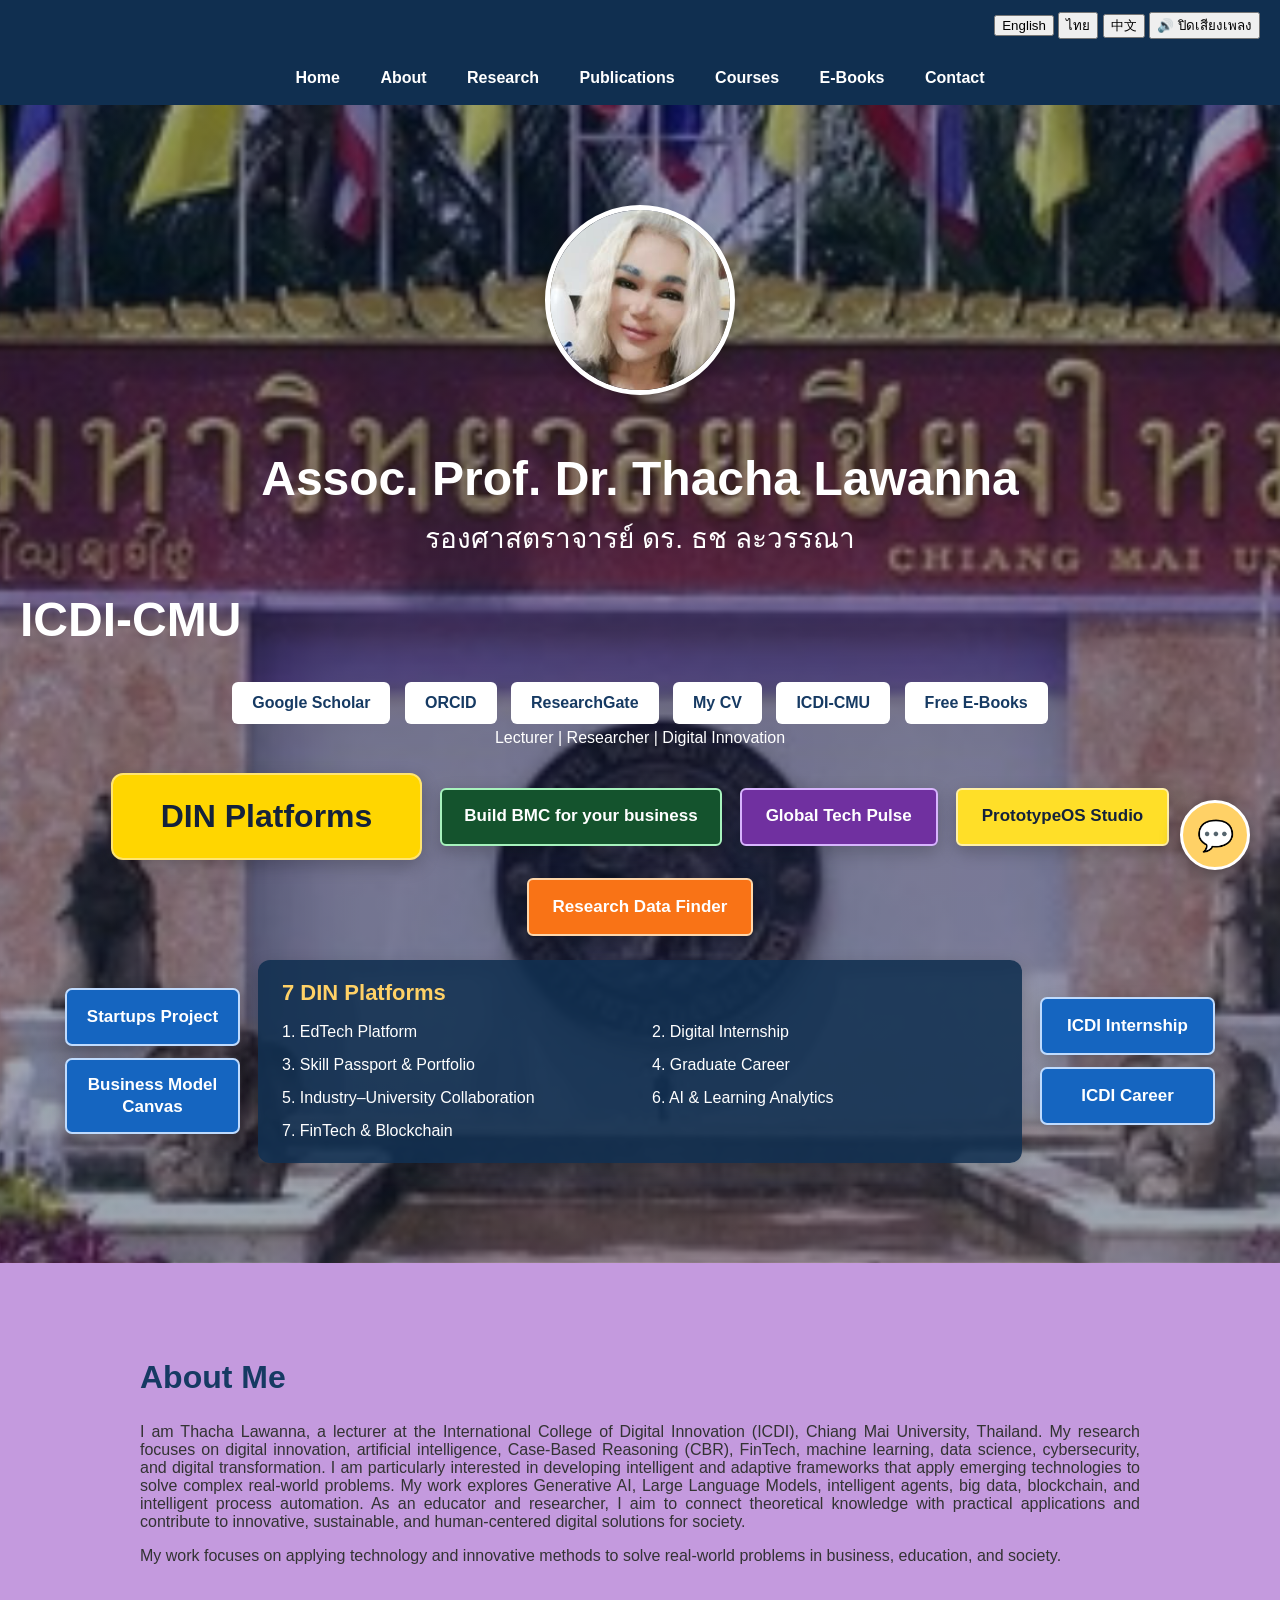
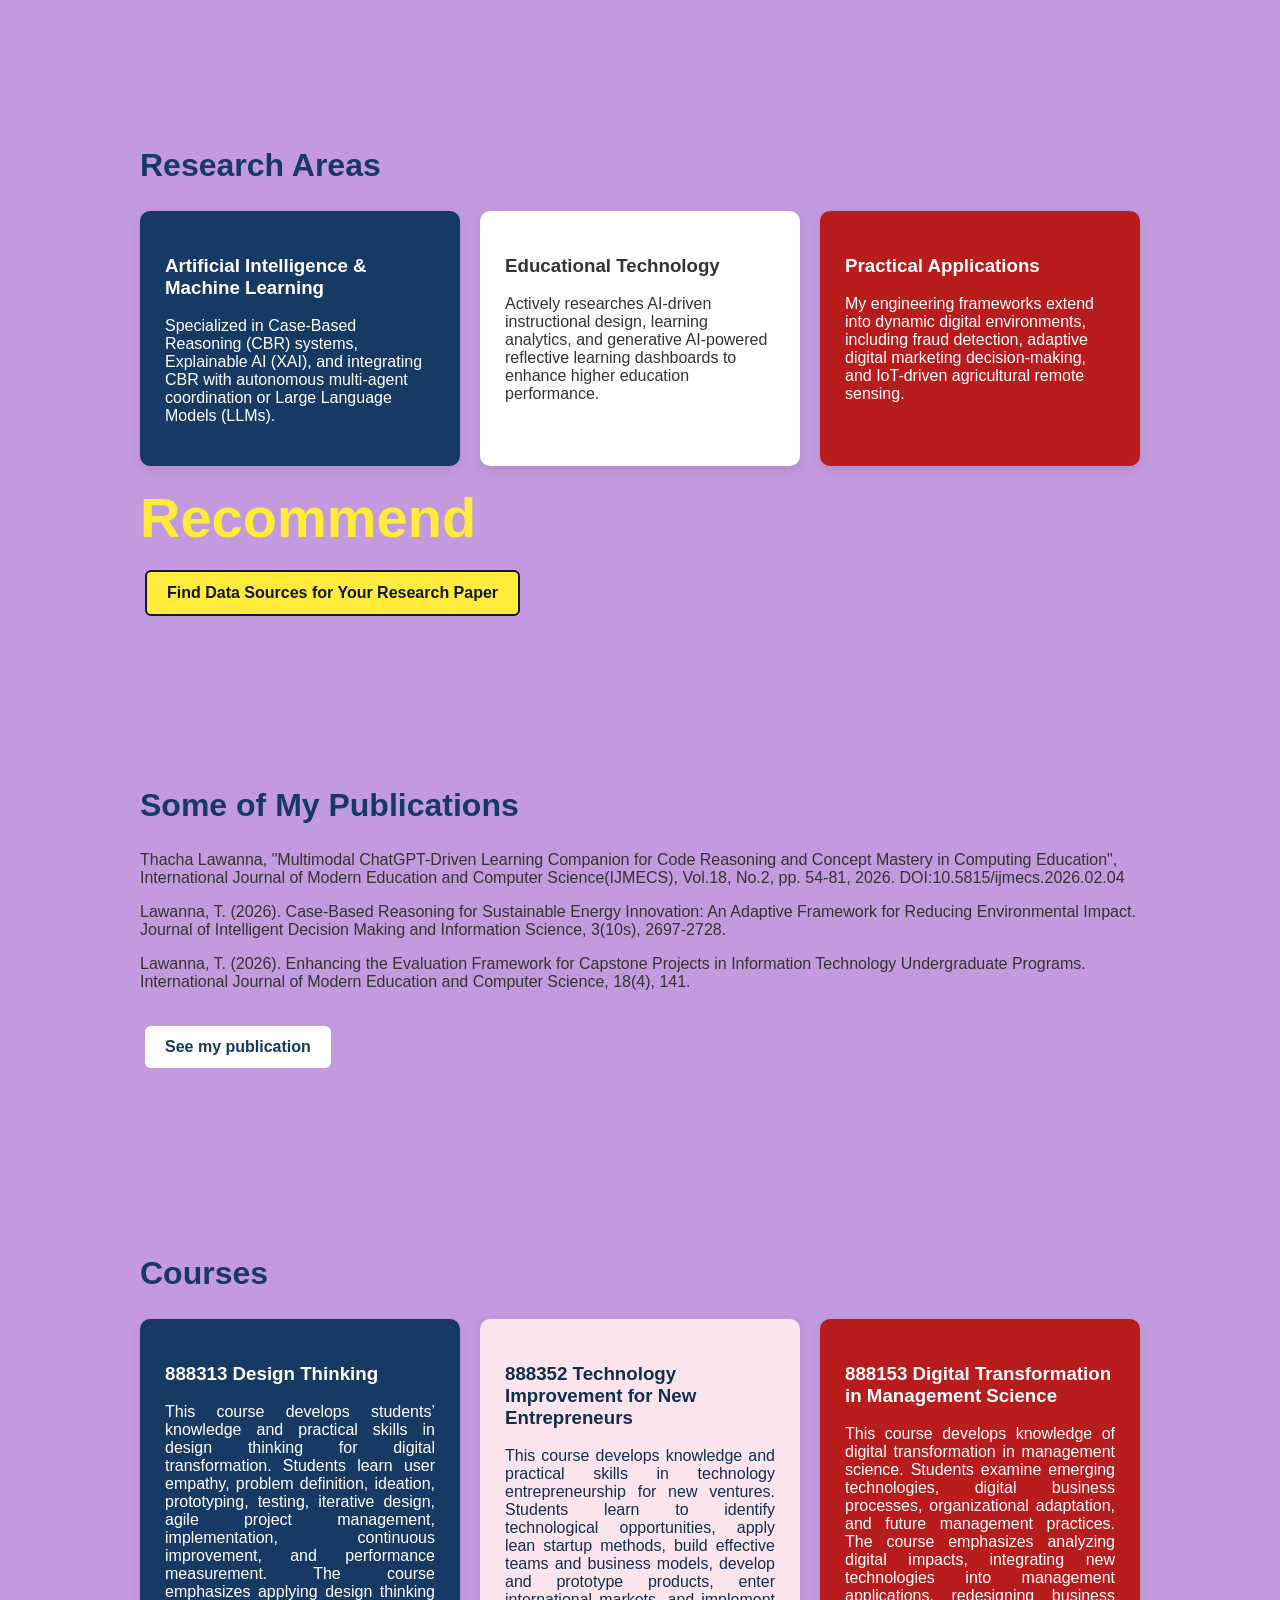
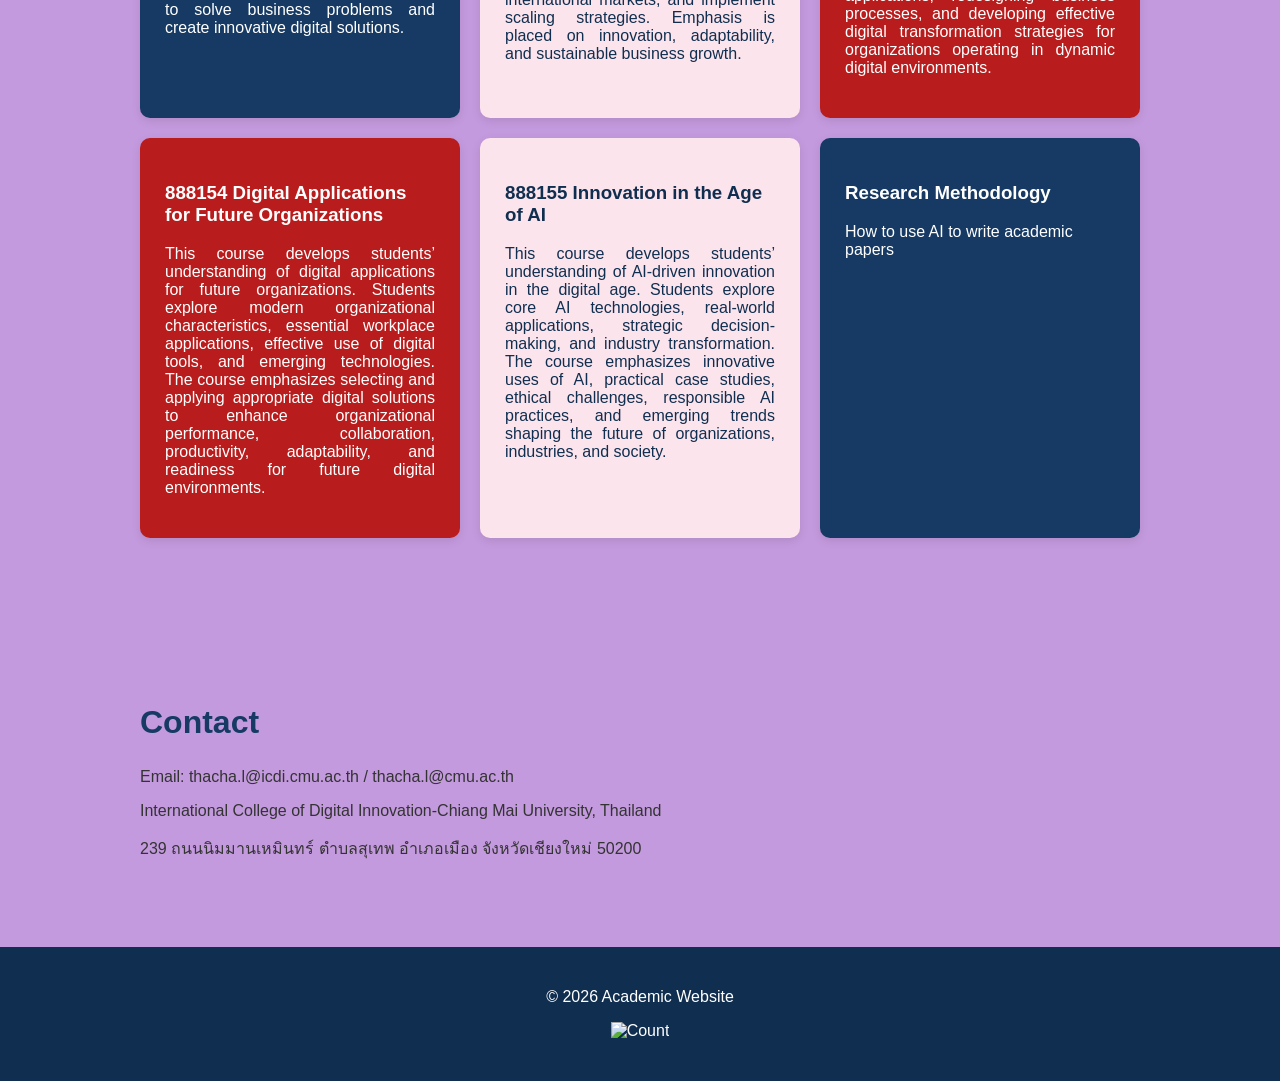
==== index.html @ ab86925d "Add white Free E-Books link to academic hero buttons" ====
<!DOCTYPE html>
<html lang="en">

<head>
<meta charset="UTF-8">
<meta name="viewport" content="width=device-width, initial-scale=1.0">

<title>Academic Website</title>

<style>

html {
    scroll-behavior: smooth;
}

body {
    margin: 0;
    font-family: Arial, sans-serif;
    background: #f5f7fa;
    color: #333;
}

/* MENU */

nav {
    background: #102f50;
    padding: 18px;
    text-align: center;
    position: sticky;
    top: 0;
}

nav a {
    color: white;
    text-decoration: none;
    margin: 0 18px;
    font-weight: bold;
}

nav a:hover {
    color: #ffd166;
}

/* HOME */

.hero {
    background-color: #163a63;
    background-image:
        linear-gradient(
            rgba(10, 30, 55, 0.4),
            rgba(10, 30, 55, 0.4)
        ),
        url("./image.png");
    background-size: cover;
    background-position: center;
    background-repeat: no-repeat;

    color: white;
    text-align: center;
    padding: 100px 20px;
}

.hero h1 {
    font-size: 48px;
    margin-bottom: 10px;
}

.hero p {
    font-size: 20px;
}

/* SECTIONS */

section {
    max-width: 1000px;
    margin: auto;
    padding: 70px 25px;
}

h2 {
    color: #163a63;
    font-size: 32px;
}

/* CARDS */

.card-container {
    display: flex;
    gap: 20px;
    flex-wrap: wrap;
}

.card {
    background: white;
    padding: 25px;
    border-radius: 10px;
    flex: 1;
    min-width: 220px;
    box-shadow: 0 3px 10px rgba(0,0,0,0.1);
}
<!-- YOUTUBE MUSIC -->
<section id="music">
    <h2>My Favorite Music</h2>
    <p>Enjoy some music while visiting my website.</p>

    <iframe
        width="560"
        height="315"
        style="max-width:100%; border:0; border-radius:12px;"
        src="https://www.youtube.com/embed/VIDEO_ID"
        title="My Favorite Music"
        loading="lazy"
        referrerpolicy="strict-origin-when-cross-origin"
        allow="encrypted-media; picture-in-picture; fullscreen"
        allowfullscreen>
    </iframe>
</section>
/* CONTACT */

.contact {
    background: #e9eef5;
}

/* FOOTER */

footer {
    background: #102f50;
    color: white;
    text-align: center;
    padding: 25px;
}

/* MOBILE */

@media (max-width: 700px) {

    nav a {
        display: block;
        margin: 10px;
    }

    .hero h1 {
        font-size: 34px;
    }

}
.profile-photo {
    width: 180px;
    height: 180px;

    object-fit: cover;

    border-radius: 50%;

    border: 5px solid white;

    margin-bottom: 20px;

    box-shadow: 0 5px 15px rgba(0,0,0,0.25);
}
.academic-links {
    margin-top: 30px;
}

.academic-button {
    display: inline-block;

    background: white;
    color: #163a63;

    padding: 12px 20px;

    margin: 5px;

    text-decoration: none;

    border-radius: 6px;

    font-weight: bold;

    transition: 0.3s;
}

.academic-button:hover {
    background: #ffd166;

    transform: translateY(-3px);
}
  /* CHAT BUTTON */

#chatButton {
    position: fixed !important;
    bottom: 30px !important;
    right: 30px !important;

    width: 70px;
    height: 70px;

    display: block !important;

    background: #ffd166 !important;
    color: #163a63 !important;

    border: 3px solid white;
    border-radius: 50%;

    font-size: 30px;

    cursor: pointer;

    box-shadow: 0 5px 20px rgba(0,0,0,0.4);

    z-index: 999999 !important;
}
    /* CHAT WINDOW */

#chatBox {

    display: none;

    position: fixed;

    right: 30px;

    bottom: 110px;

    width: 350px;

    background: white;

    border-radius: 12px;

    box-shadow: 0 5px 25px rgba(0,0,0,0.3);

    overflow: hidden;

    z-index: 99999;
}


/* CHAT HEADER */

#chatHeader {

    background: #163a63;

    color: white;

    padding: 15px;

    font-weight: bold;

    display: flex;

    justify-content: space-between;
}


/* CHAT CONTENT */

#chatContent {

    height: 220px;

    padding: 15px;

    overflow-y: auto;

    background: #f5f7fa;
}


/* CHAT INPUT */

#chatInputArea {

    display: flex;

    padding: 10px;

    background: white;
}


#messageInput {

    flex: 1;

    padding: 10px;

    border: 1px solid #ccc;

    border-radius: 5px;
}


#chatInputArea button {

    margin-left: 5px;

    padding: 10px 15px;

    background: #163a63;

    color: white;

    border: none;

    border-radius: 5px;

    cursor: pointer;
}
    #research .card {
    background: white;
    color: #333;
}

#research .card:first-child {
    background: #163a63;
    color: white;
}
    #research .card:nth-child(3) {
    background: #b91c1c;
    color: white;
}
    #courses .card {
    background: #fce4ec;
    color: #102f50;
}
    body {
    background: #c49ade;
}
    #courses .card:first-child {
    background: #163a63;
    color: white;
}
    #courses .card:nth-child(3) {
    background: #b91c1c;
    color: white;
}
    #courses .card:nth-child(4) {
    background: #b91c1c;
    color: white;
}
    #courses .card:nth-child(6) {
    background: #163a63;
    color: white;
}
    .floating-title {
    animation: floatTitle 3s ease-in-out infinite;
}

@keyframes floatTitle {
    0%, 100% {
        transform: translateY(0);
    }
    50% {
        transform: translateY(-18px);
    }
}
    .hero .floating-title {
    position: relative;
    width: max-content;
    max-width: 100%;
    margin-left: 0;
    margin-right: 0;
    animation: moveSideways 8s linear infinite alternate;
}

@keyframes moveSideways {
    from {
        left: 0;
        transform: translateX(0);
    }
    to {
        left: 100%;
        transform: translateX(-100%);
    }
}
    .hero > h1:first-of-type,
.hero > h1:first-of-type + p {
    animation: nameSparkle 3s ease-in-out infinite;
}

@keyframes nameSparkle {
    0%, 100% {
        text-shadow: 0 0 3px white;
    }
    50% {
        text-shadow:
            0 0 6px white,
            0 0 14px #ffe082,
            0 0 25px #ffd700;
    }
}
.din-lab-action{text-align:center;margin-top:26px}.din-lab-button{display:inline-block;box-sizing:border-box;min-width:280px;max-width:100%;padding:22px 48px;background:#ffd600;color:#14223b;font-size:32px;font-weight:800;line-height:1.2;text-decoration:none;border:2px solid #ffe570;border-radius:12px;box-shadow:0 6px 18px rgba(0,0,0,.22)}.din-lab-button:hover{background:#ffe54c}.din-lab-button:focus-visible{outline:3px solid white;outline-offset:5px}@media(max-width:480px){.din-lab-button{min-width:0;width:100%;font-size:28px;padding:20px 24px}}

.din-lab-action{display:flex;justify-content:center;align-items:center;gap:18px;flex-wrap:wrap}
.bmc-home-button{display:inline-flex;box-sizing:border-box;align-items:center;justify-content:center;min-height:58px;padding:14px 22px;background:#14532d;color:#fff;font-size:17px;font-weight:800;line-height:1.2;text-decoration:none;border:2px solid #a7f3bd;border-radius:6px;box-shadow:0 6px 18px rgba(0,0,0,.22)}
.bmc-home-button:hover{background:#0d4021}
.bmc-home-button:focus-visible{outline:3px solid white;outline-offset:5px}
@media(max-width:700px){.din-lab-action{flex-direction:column}.bmc-home-button,.din-lab-button{width:min(100%,320px)}}

.din-platform-summary{max-width:900px;margin:24px auto 0;padding:20px 24px;background:rgba(16,47,80,.88);border-radius:12px;color:#fff;text-align:left;box-shadow:0 6px 18px rgba(0,0,0,.2)}
.din-platform-title{text-align:left;font-size:22px;font-weight:800;color:#ffd166;margin-bottom:14px}
.din-platform-list{display:grid;grid-template-columns:repeat(2,minmax(0,1fr));gap:9px 24px;font-size:16px;line-height:1.5}
@media(max-width:700px){.din-platform-list{grid-template-columns:1fr}.din-platform-summary{padding:18px}}

.hero .din-platform-summary .din-platform-title{display:block!important;width:100%!important;text-align:left!important;margin-left:0!important;margin-right:0!important;justify-content:flex-start!important;}

.global-tech-pulse-button{display:inline-flex;box-sizing:border-box;align-items:center;justify-content:center;min-height:58px;padding:14px 24px;background:#7030a0;color:#fff;font-size:17px;font-weight:800;line-height:1.2;text-decoration:none;border:2px solid #d8b4fe;border-radius:6px;box-shadow:0 6px 18px rgba(0,0,0,.22);transition:background .2s ease,transform .2s ease}
.global-tech-pulse-button:hover{background:#581c87;transform:translateY(-2px)}
.global-tech-pulse-button:focus-visible{outline:3px solid #fff;outline-offset:4px}
@media(max-width:700px){.global-tech-pulse-button{width:min(100%,320px)}}

.prototypeos-button{display:inline-flex;box-sizing:border-box;align-items:center;justify-content:center;min-height:58px;padding:14px 24px;background:#ffdf28;color:#14223b;font-size:17px;font-weight:800;line-height:1.2;text-decoration:none;border:2px solid #fff0a6;border-radius:6px;box-shadow:0 6px 18px rgba(0,0,0,.22);transition:background .2s ease,transform .2s ease}
.prototypeos-button:hover{background:#ffe968;transform:translateY(-2px)}
.prototypeos-button:focus-visible{outline:3px solid white;outline-offset:4px}
@media(max-width:700px){.prototypeos-button{width:min(100%,320px)}}

.research-finder-home-button{display:inline-flex;box-sizing:border-box;align-items:center;justify-content:center;min-height:58px;padding:14px 24px;background:#f97316;color:#fff;font-size:17px;font-weight:800;line-height:1.2;text-decoration:none;border:2px solid #fed7aa;border-radius:6px;box-shadow:0 6px 18px rgba(0,0,0,.22);transition:background .2s ease,transform .2s ease}
.research-finder-home-button:hover{background:#c2410c;transform:translateY(-2px)}
.research-finder-home-button:focus-visible{outline:3px solid white;outline-offset:4px}
@media(max-width:700px){.research-finder-home-button{width:min(100%,320px)}}

.din-platform-row{display:flex;align-items:center;justify-content:center;gap:18px;max-width:1150px;margin:24px auto 0}
.din-platform-row .din-platform-summary{flex:1;min-width:0;margin:0}
.internship-side-button{display:inline-flex;align-items:center;justify-content:center;flex:0 0 175px;min-height:58px;box-sizing:border-box;padding:14px 18px;border:2px solid #bfdbfe;border-radius:7px;background:#1565c0;color:white;font-size:17px;font-weight:800;line-height:1.3;text-align:center;text-decoration:none;box-shadow:0 6px 18px rgba(0,0,0,.22)}
.internship-side-button:hover{background:#0d47a1}
.internship-side-button:focus-visible{outline:3px solid white;outline-offset:4px}
@media(max-width:700px){.din-platform-row{flex-direction:column;align-items:stretch}.din-platform-row .din-platform-summary{width:auto}.internship-side-button{flex:initial;width:min(100%,320px);align-self:center}}

.din-platform-side-links{display:flex;flex:0 0 175px;flex-direction:column;gap:12px;align-self:center}
.din-platform-side-links .internship-side-button,.din-platform-side-links .career-side-button{flex:none;width:100%;min-height:58px;box-sizing:border-box}
.career-side-button{display:inline-flex;align-items:center;justify-content:center;padding:14px 18px;border:2px solid #bfdbfe;border-radius:7px;background:#1565c0;color:#fff;font-size:17px;font-weight:800;line-height:1.3;text-align:center;text-decoration:none;box-shadow:0 6px 18px rgba(0,0,0,.22)}
.career-side-button:hover{background:#0d47a1}
.career-side-button:focus-visible{outline:3px solid white;outline-offset:4px}
@media(max-width:700px){.din-platform-side-links{flex:initial;width:min(100%,320px);align-self:center}}

.startup-side-button{display:inline-flex;align-items:center;justify-content:center;flex:0 0 175px;min-height:58px;box-sizing:border-box;padding:14px 18px;border:2px solid #bfdbfe;border-radius:7px;background:#1565c0;color:#fff;font-size:17px;font-weight:800;line-height:1.3;text-align:center;text-decoration:none;box-shadow:0 6px 18px rgba(0,0,0,.22)}
.startup-side-button:hover{background:#0d47a1}
.startup-side-button:focus-visible{outline:3px solid #fff;outline-offset:4px}
@media(max-width:700px){.startup-side-button{flex:initial;width:min(100%,320px);align-self:center}}

.din-platform-left-links{display:flex;flex:0 0 175px;flex-direction:column;gap:12px;align-self:center}
.din-platform-left-links .startup-side-button,.din-platform-left-links .business-canvas-side-button{flex:none;width:100%;min-height:58px;box-sizing:border-box}
.business-canvas-side-button{display:inline-flex;align-items:center;justify-content:center;padding:14px 18px;border:2px solid #bfdbfe;border-radius:7px;background:#1565c0;color:#fff;font-size:17px;font-weight:800;line-height:1.3;text-align:center;text-decoration:none;box-shadow:0 6px 18px rgba(0,0,0,.22)}
.business-canvas-side-button:hover{background:#0d47a1}
.business-canvas-side-button:focus-visible{outline:3px solid #fff;outline-offset:4px}
@media(max-width:700px){.din-platform-left-links{flex:initial;width:min(100%,320px);align-self:center}}
</style>
</head>

<body>
<div style="text-align:right; padding:12px 20px; background:#102f50;">
    <button onclick="setLanguage('en')">English</button>
    <button onclick="setLanguage('th')">ไทย</button>
    <button onclick="setLanguage('zh')">中文</button>
    <button id="musicToggle" onclick="toggleMusic(event)"
        aria-pressed="false">
    🔊 ปิดเสียงเพลง
</button>
</div>
<!-- MENU -->

<nav>

<a href="#home">Home</a>
<a href="#about">About</a>
<a href="#research">Research</a>
<a href="#publications">Publications</a>
<a href="#courses">Courses</a>
<a href="https://www.bookcaze.com/index.php?route=product/manufacturer/info&amp;manufacturer_id=298" target="_blank" rel="noopener">E-Books</a>
<a href="#contact">Contact</a>

</nav>


<!-- HOME -->

<div class="hero" id="home">
<img
        src="profile.jpg"
        alt="Profile Photo"
        class="profile-photo"
    >
<h1>Assoc. Prof. Dr. Thacha Lawanna</h1>

<p style="font-size: 28px; margin: 10px 0 25px;">
    รองศาสตราจารย์ ดร. ธช ละวรรณา
</p>
<h1 class="floating-title">ICDI-CMU</h1>
<p>
    <div class="academic-links">

    <a href="https://scholar.google.com/scholar?hl=en&as_sdt=0%2C5&q=Thacha+Lawanna&oq=" class="academic-button">
        Google Scholar
    </a>

    <a href="https://orcid.org/my-orcid?orcid=0009-0001-5056-3157" class="academic-button">
        ORCID
    </a>

    <a href="https://www.researchgate.net/profile/Assoc-Prof-Dr-Thacha-Lawanna?ev=hdr_xprf" class="academic-button">
        ResearchGate
    </a>

    <a href="Thacha CV.pdf" class="academic-button">
        My CV
          </a>
 <a href="https://www.icdi.cmu.ac.th/"
       target="_blank"
       class="academic-button">
        ICDI-CMU
    </a>
    <a href="https://thacha-icdi.github.io/thacha-free-ebook/?utm_source=chatgpt.com" target="_blank" rel="noopener noreferrer" class="academic-button">Free E-Books</a>
        
</div>
Lecturer | Researcher | Digital Innovation
</p>
<div class="din-lab-action"><a class="din-lab-button" href="https://thacha-icdi.github.io/academic-website/digital-innovation-lab/" target="_blank" rel="noopener noreferrer">DIN Platforms</a><a class="bmc-home-button" href="https://thacha-icdi.github.io/academic-website/digital-innovation-lab/#bmc" target="_blank" rel="noopener noreferrer">Build BMC for your business</a><a class="global-tech-pulse-button" href="https://thacha-icdi.github.io/global-tech-pulse/?utm_source=chatgpt.com#leaders" target="_blank" rel="noopener noreferrer">Global Tech Pulse</a><a class="prototypeos-button" href="https://thacha-icdi.github.io/prototypeos-studio/?utm_source=chatgpt.com#dashboard" target="_blank" rel="noopener noreferrer">PrototypeOS Studio</a><a class="research-finder-home-button" href="https://thacha-icdi.github.io/academic-website/research-data-finder/?v=1" target="_blank" rel="noopener noreferrer">Research Data Finder</a></div><div class="din-platform-row"><div class="din-platform-left-links"><a class="startup-side-button" href="https://thacha-icdi.github.io/startups-project/" target="_blank" rel="noopener noreferrer">Startups Project</a><a class="business-canvas-side-button" href="https://thacha-icdi.github.io/business-model-canvas/" target="_blank" rel="noopener noreferrer">Business Model Canvas</a></div><div class="din-platform-summary"><div class="din-platform-title">7 DIN Platforms</div><div class="din-platform-list"><span>1. EdTech Platform</span><span>2. Digital Internship</span><span>3. Skill Passport &amp; Portfolio</span><span>4. Graduate Career</span><span>5. Industry–University Collaboration</span><span>6. AI &amp; Learning Analytics</span><span>7. FinTech &amp; Blockchain</span></div></div><div class="din-platform-side-links"><a class="internship-side-button" href="https://thacha-icdi.github.io/academic-website/icdi-internship/?v=1#home" target="_blank" rel="noopener noreferrer">ICDI Internship</a><a class="career-side-button" href="https://thacha-icdi.github.io/academic-website/icdi-career/?v=gold-search#welcome" target="_blank" rel="noopener noreferrer">ICDI Career</a></div></div>

</div>


<!-- ABOUT -->

<section id="about">

<h2>About Me</h2>

<p style="text-align: justify;">
I am Thacha Lawanna, a lecturer at the International College of Digital Innovation (ICDI), Chiang Mai University, Thailand. My research focuses on digital innovation, artificial intelligence, Case-Based Reasoning (CBR), FinTech, machine learning, data science, cybersecurity, and digital transformation. I am particularly interested in developing intelligent and adaptive frameworks that apply emerging technologies to solve complex real-world problems. My work explores Generative AI, Large Language Models, intelligent agents, big data, blockchain, and intelligent process automation. As an educator and researcher, I aim to connect theoretical knowledge with practical applications and contribute to innovative, sustainable, and human-centered digital solutions for society.
</p>

<p>
My work focuses on applying technology and innovative
methods to solve real-world problems in business,
education, and society.
</p>

</section>

<!-- RESEARCH -->

<section id="research">

<h2>Research Areas</h2>

<div class="card-container">

<div class="card">

<h3>Artificial Intelligence & Machine Learning</h3>

<p>
Specialized in Case-Based Reasoning (CBR) systems, Explainable AI (XAI), and integrating CBR with autonomous multi-agent coordination or Large Language Models (LLMs).
</p>

</div>


<div class="card">

<h3>Educational Technology</h3>

<p>
Actively researches AI-driven instructional design, learning analytics, and generative AI-powered reflective learning dashboards to enhance higher education performance.
</p>

</div>


<div class="card">

<h3>Practical Applications</h3>

<p>
My engineering frameworks extend into dynamic digital environments, including fraud detection, adaptive digital marketing decision-making, and IoT-driven agricultural remote sensing.
</p>

</div>

</div>

<div class="academic-links" style="margin-top:20px;">
    <div style="width:100%;font-size:clamp(36px,6vw,56px);font-weight:800;line-height:1.15;margin-bottom:14px;color:#ffeb3b;">Recommend</div>
    <a href="https://thacha-icdi.github.io/academic-website/research-data-finder/?v=multiple-sources"
       class="academic-button" style="background:#ffeb3b;color:#111827;border:2px solid #111827;" target="_blank" rel="noopener noreferrer">
        Find Data Sources for Your Research Paper
    </a>
</div>
</section>


<!-- PUBLICATIONS -->

<section id="publications">

<h2>Some of My Publications</h2>

<p>
Thacha Lawanna, "Multimodal ChatGPT-Driven Learning Companion for
Code Reasoning and Concept Mastery in Computing Education",
International Journal of Modern Education and Computer
Science(IJMECS), Vol.18, No.2, pp. 54-81, 2026.
DOI:10.5815/ijmecs.2026.02.04
<p> </p>
<p>
Lawanna, T. (2026). Case-Based Reasoning for Sustainable Energy
Innovation: An Adaptive Framework for Reducing Environmental Impact.
Journal of Intelligent Decision Making and Information Science, 3(10s),
2697-2728.
</p>

<p> </p>
<p>
Lawanna, T. (2026). Enhancing the Evaluation Framework for Capstone
Projects in Information Technology Undergraduate Programs.
International Journal of Modern Education and Computer Science, 18(4),
141.
</p>
<p> </p>
<p>
<div class="academic-links">

    <a href="https://scholar.google.com/scholar?hl=en&as_sdt=0%2C5&q=Lawanna&btnG=" class="academic-button">
        See my publication
    </a>
</div>
</p>

</section>


<!-- COURSES -->

<section id="courses">

<h2>Courses</h2>

<div class="card-container">

<div class="card">

<h3>888313 Design Thinking</h3>

<p style="text-align: justify;">

This course develops students’ knowledge and practical skills in design thinking for digital transformation. Students learn user empathy, problem definition, ideation, prototyping, testing, iterative design, agile project management, implementation, continuous improvement, and performance measurement. The course emphasizes applying design thinking to solve business problems and create innovative digital solutions.
</p>

</div>


<div class="card">

<h3>888352 Technology Improvement for New Entrepreneurs </h3>

<p style="text-align: justify;">

This course develops knowledge and practical skills in technology entrepreneurship for new ventures. Students learn to identify technological opportunities, apply lean startup methods, build effective teams and business models, develop and prototype products, enter international markets, and implement scaling strategies. Emphasis is placed on innovation, adaptability, and sustainable business growth.
</p>

</div>

<div class="card">

<h3>888153 Digital Transformation in Management Science</h3>

<p style="text-align: justify;">

This course develops knowledge of digital transformation in management science. Students examine emerging technologies, digital business processes, organizational adaptation, and future management practices. The course emphasizes analyzing digital impacts, integrating new technologies into management applications, redesigning business processes, and developing effective digital transformation strategies for organizations operating in dynamic digital environments.
</p>

</div>

<div class="card">

<h3>888154 Digital Applications for Future Organizations</h3>

<p style="text-align: justify;">

This course develops students’ understanding of digital applications for future organizations. Students explore modern organizational characteristics, essential workplace applications, effective use of digital tools, and emerging technologies. The course emphasizes selecting and applying appropriate digital solutions to enhance organizational performance, collaboration, productivity, adaptability, and readiness for future digital environments.
</p>

</div>

<div class="card">

<h3>888155 Innovation in the Age of AI </h3>

<p style="text-align: justify;">

This course develops students’ understanding of AI-driven innovation in the digital age. Students explore core AI technologies, real-world applications, strategic decision-making, and industry transformation. The course emphasizes innovative uses of AI, practical case studies, ethical challenges, responsible AI practices, and emerging trends shaping the future of organizations, industries, and society.
</p>

</div>

<div class="card">

<h3>Research Methodology</h3>

<p>
How to use AI to write academic papers
</p>

</div>

</div>

</section>


<!-- CONTACT -->

<section id="contact" class="contact">

<h2>Contact</h2>

<p>
Email: thacha.l@icdi.cmu.ac.th / thacha.l@cmu.ac.th 
</p>

<p>
International College of Digital Innovation-Chiang Mai University, Thailand
</p>
<p>
239 ถนนนิมมานเหมินทร์ ตำบลสุเทพ อำเภอเมือง จังหวัดเชียงใหม่ 50200
</p>
</section>


<!-- FOOTER -->

<footer>

  <p>© 2026 Academic Website</p>

    <p>
       
       <img src="https://visitor-badge.laobi.icu/badge?page_id=thacha-lawanna-academic" alt="Count">
    </p>
    
</footer>
<!-- CHAT BUTTON -->
<button id="chatButton" onclick="openChat()">💬</button>

<!-- CHAT BOX -->
<div id="chatBox">

    <div id="chatHeader">
        <span>Chat with Dr. Thacha</span>
        <span onclick="closeChat()" style="cursor:pointer;">✕</span>
    </div>

    <div id="chatContent">
        <p>👋 Hello! Welcome to my academic website.</p>

        <p>
            Please leave your question about research,
            collaboration, courses, or academic activities.
        </p>
    </div>

    <div id="chatInputArea">

        <input
            type="text"
            id="messageInput"
            placeholder="Type your message..."
        >

       <button onclick="sendMessage()">ส่งทางอีเมล</button>

    </div>

</div>


<script>

function openChat() {
    document.getElementById("chatBox").style.display = "block";
}

function closeChat() {
    document.getElementById("chatBox").style.display = "none";
}



</script>

<script>
fetch('https://api.countapi.xyz/hit/thacha-lawanna-academic/visits')
    .then(response => response.json())
    .then(data => {
        document.getElementById("visitorCount").textContent =
            data.value.toLocaleString();
    })
    .catch(error => {
        console.log(error);
        document.getElementById("visitorCount").textContent = "—";
    });
</script>

<audio id="backgroundMusic" autoplay loop preload="auto">
    <source src="./CMU-HIST-S04-13-small.mp3" type="audio/mpeg">
</audio>

<script>
const backgroundMusic = document.getElementById("backgroundMusic");
backgroundMusic.volume = 0.3;

function startBackgroundMusic() {
    backgroundMusic.play().then(() => {
        document.removeEventListener("click", startBackgroundMusic);
        document.removeEventListener("keydown", startBackgroundMusic);
    }).catch(() => {});
}

startBackgroundMusic();
document.addEventListener("click", startBackgroundMusic);
document.addEventListener("keydown", startBackgroundMusic);
</script>
    <script>
const translations = {
    en: {
        menu: ["Home", "About", "Research", "Publications",
               "Courses", "E-Books", "Contact"],
        headings: {
            about: "About Me",
            research: "Research Areas",
            publications: "Some of My Publications",
            courses: "Courses",
            contact: "Contact"
        }
    },
    th: {
        menu: ["หน้าแรก", "เกี่ยวกับฉัน", "งานวิจัย", "ผลงานตีพิมพ์",
               "รายวิชา", "หนังสืออิเล็กทรอนิกส์", "ติดต่อ"],
        headings: {
            about: "เกี่ยวกับฉัน",
            research: "สาขาการวิจัย",
            publications: "ผลงานตีพิมพ์บางส่วน",
            courses: "รายวิชา",
            contact: "ติดต่อ"
        }
    },
    zh: {
        menu: ["首页", "关于我", "研究", "学术出版物",
               "课程", "电子书", "联系方式"],
        headings: {
            about: "关于我",
            research: "研究领域",
            publications: "部分学术出版物",
            courses: "课程",
            contact: "联系方式"
        }
    }
};

function setLanguage(lang) {
    const text = translations[lang];
    if (!text) return;

    document.documentElement.lang =
        lang === "zh" ? "zh-CN" : lang;

    document.querySelectorAll("nav a").forEach((link, index) => {
        if (text.menu[index]) link.textContent = text.menu[index];
    });

    Object.entries(text.headings).forEach(([id, title]) => {
        const heading = document.querySelector("#" + id + " h2");
        if (heading) heading.textContent = title;
    });

    try {
        localStorage.setItem("websiteLanguage", lang);
    } catch (error) {}
}

try {
    setLanguage(localStorage.getItem("websiteLanguage") || "en");
} catch (error) {
    setLanguage("en");
}
</script>
    <script>
function toggleMusic(event) {
    event.stopPropagation();

    const music = document.getElementById("backgroundMusic");
    const button = document.getElementById("musicToggle");

    music.muted = !music.muted;

    button.textContent = music.muted
        ? "🔇 เปิดเสียงเพลง"
        : "🔊 ปิดเสียงเพลง";

    button.setAttribute("aria-pressed", String(music.muted));

    if (!music.muted) {
        music.play().catch(() => {});
    }
}
</script>
</body>
</html>
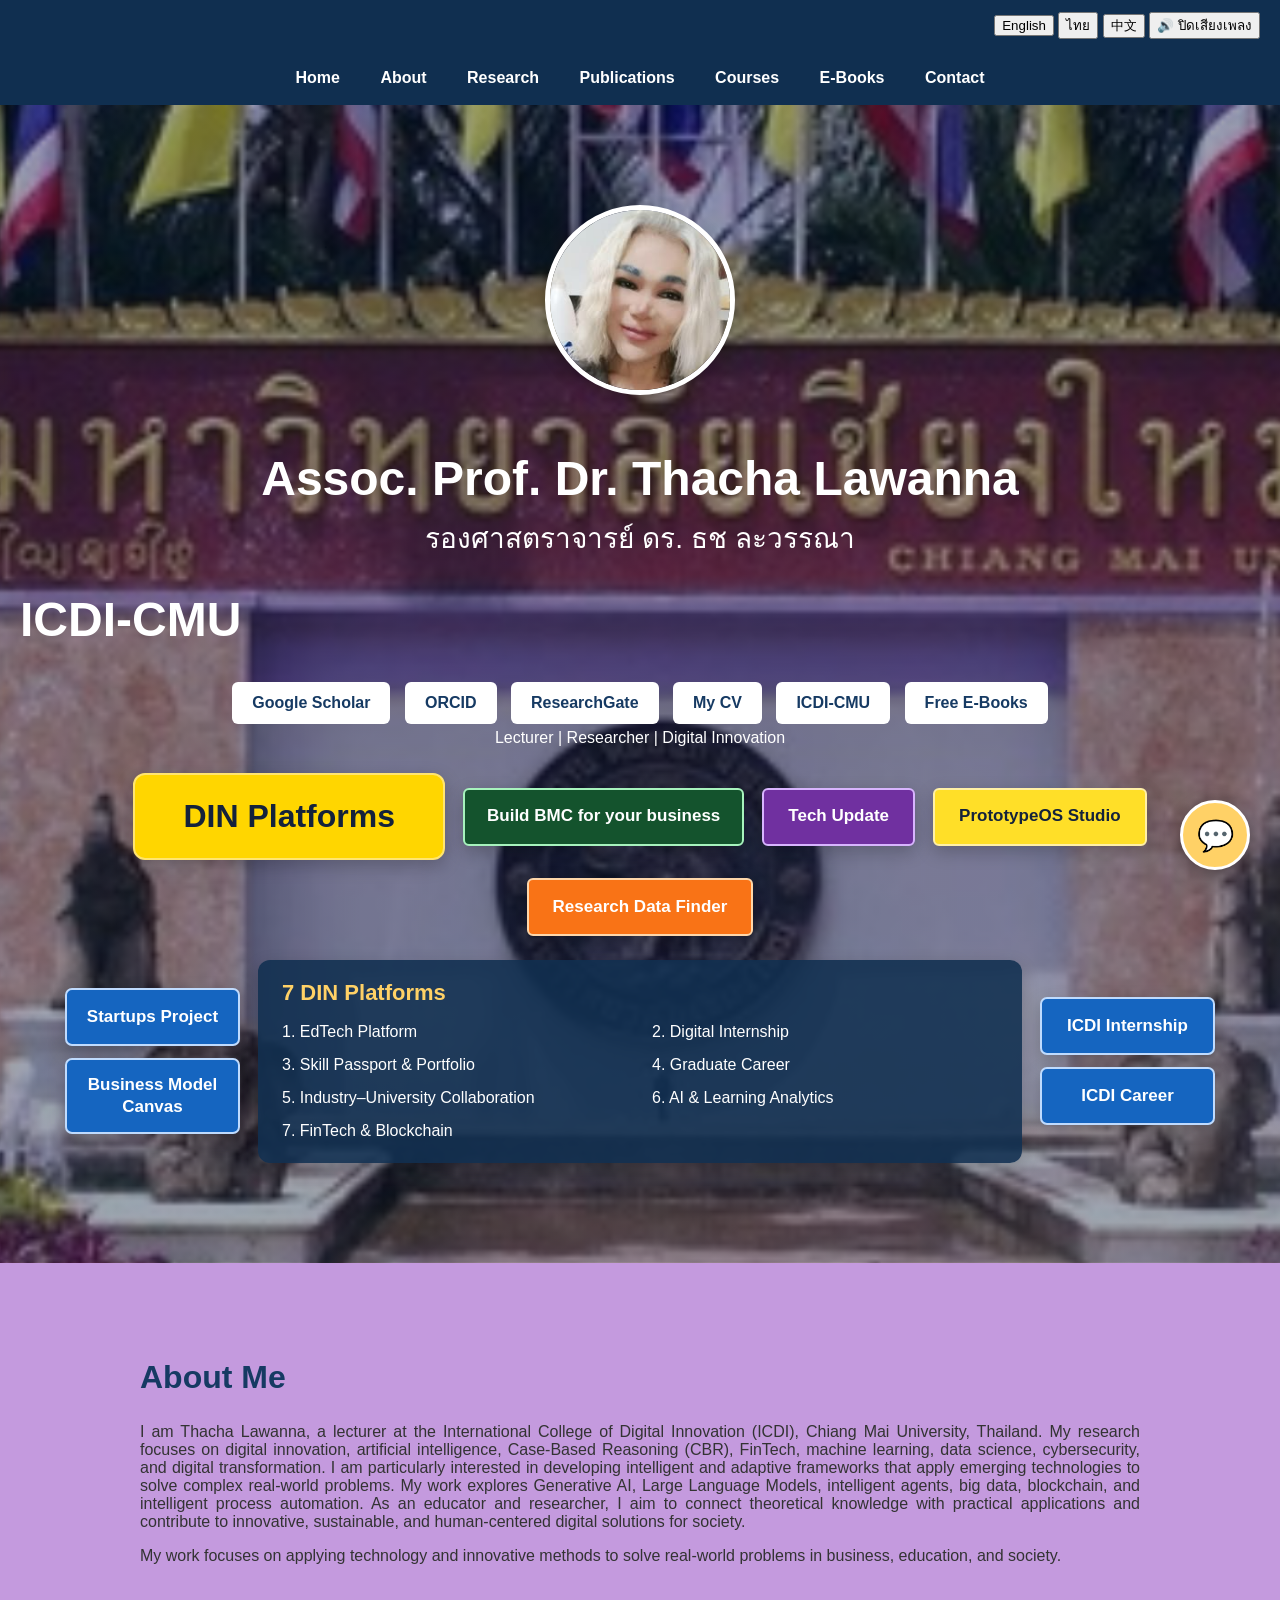
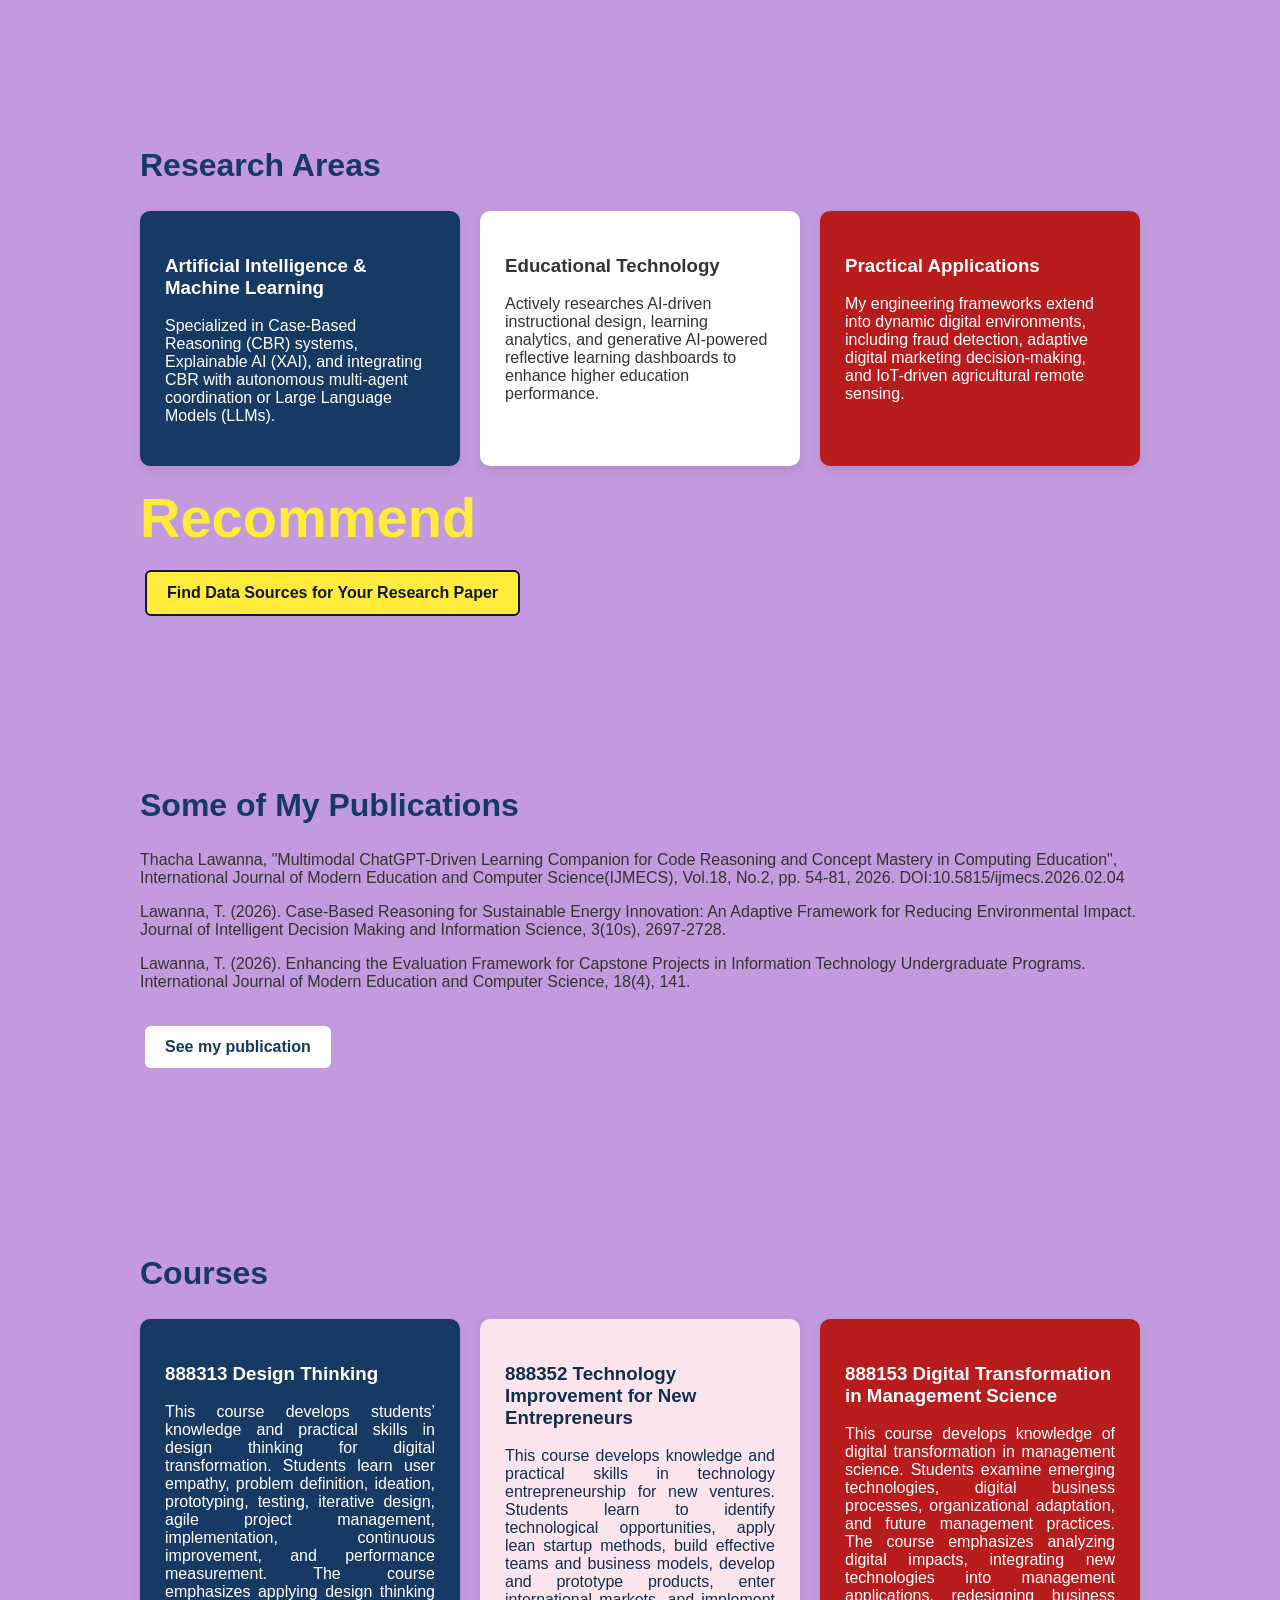
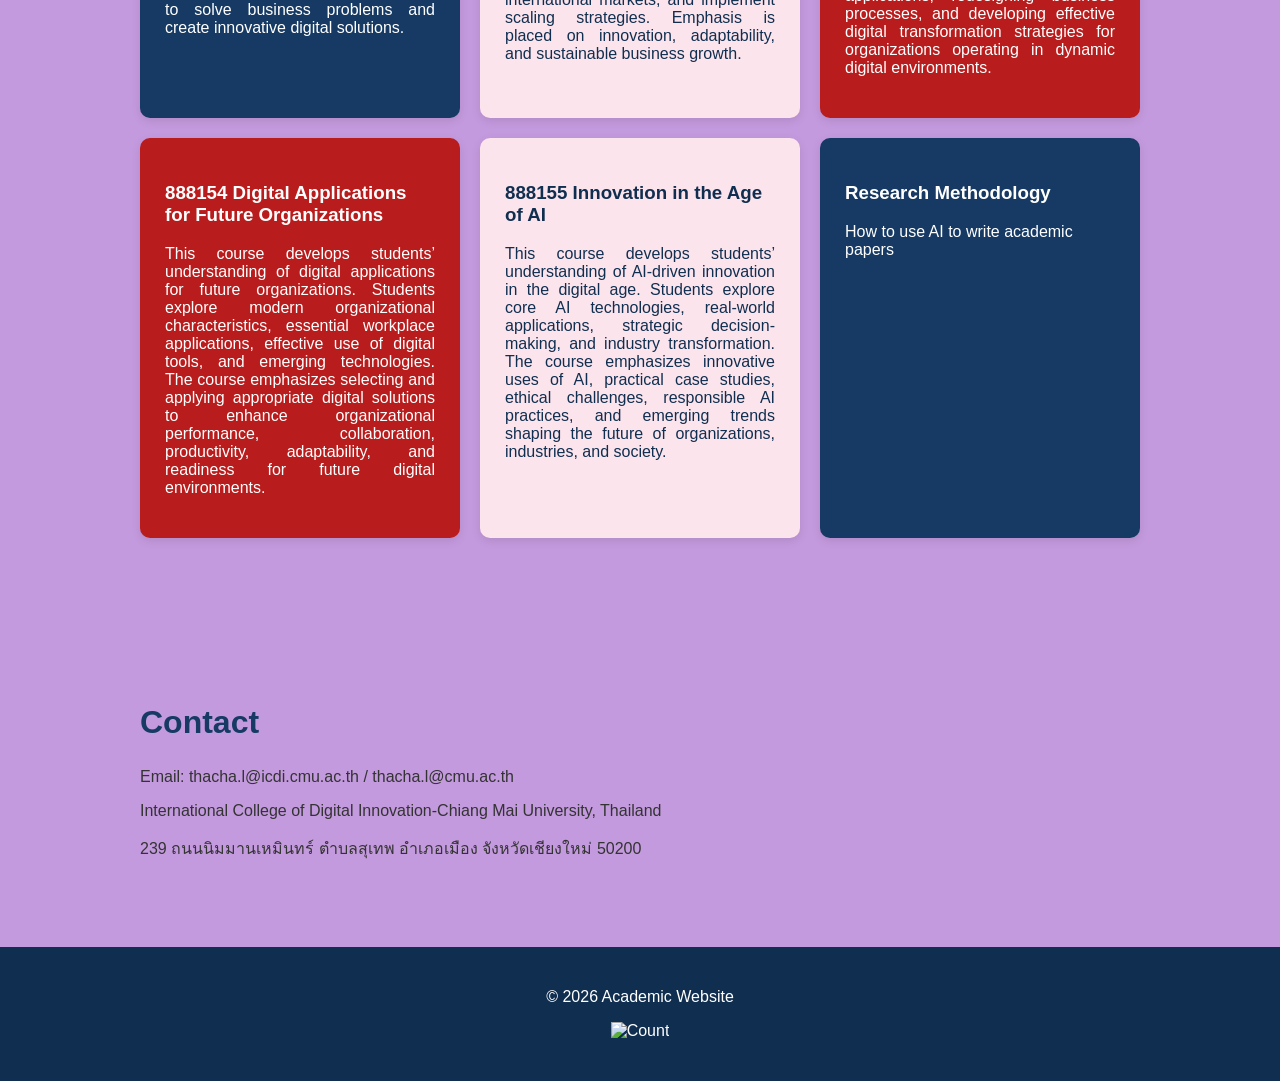
==== commit 7f1b486e: "Rename Global Tech Pulse homepage button to Tech Update" ====
--- a/index.html
+++ b/index.html
@@ -518,7 +518,7 @@
 </div>
 Lecturer | Researcher | Digital Innovation
 </p>
-<div class="din-lab-action"><a class="din-lab-button" href="https://thacha-icdi.github.io/academic-website/digital-innovation-lab/" target="_blank" rel="noopener noreferrer">DIN Platforms</a><a class="bmc-home-button" href="https://thacha-icdi.github.io/academic-website/digital-innovation-lab/#bmc" target="_blank" rel="noopener noreferrer">Build BMC for your business</a><a class="global-tech-pulse-button" href="https://thacha-icdi.github.io/global-tech-pulse/?utm_source=chatgpt.com#leaders" target="_blank" rel="noopener noreferrer">Global Tech Pulse</a><a class="prototypeos-button" href="https://thacha-icdi.github.io/prototypeos-studio/?utm_source=chatgpt.com#dashboard" target="_blank" rel="noopener noreferrer">PrototypeOS Studio</a><a class="research-finder-home-button" href="https://thacha-icdi.github.io/academic-website/research-data-finder/?v=1" target="_blank" rel="noopener noreferrer">Research Data Finder</a></div><div class="din-platform-row"><div class="din-platform-left-links"><a class="startup-side-button" href="https://thacha-icdi.github.io/startups-project/" target="_blank" rel="noopener noreferrer">Startups Project</a><a class="business-canvas-side-button" href="https://thacha-icdi.github.io/business-model-canvas/" target="_blank" rel="noopener noreferrer">Business Model Canvas</a></div><div class="din-platform-summary"><div class="din-platform-title">7 DIN Platforms</div><div class="din-platform-list"><span>1. EdTech Platform</span><span>2. Digital Internship</span><span>3. Skill Passport &amp; Portfolio</span><span>4. Graduate Career</span><span>5. Industry–University Collaboration</span><span>6. AI &amp; Learning Analytics</span><span>7. FinTech &amp; Blockchain</span></div></div><div class="din-platform-side-links"><a class="internship-side-button" href="https://thacha-icdi.github.io/academic-website/icdi-internship/?v=1#home" target="_blank" rel="noopener noreferrer">ICDI Internship</a><a class="career-side-button" href="https://thacha-icdi.github.io/academic-website/icdi-career/?v=gold-search#welcome" target="_blank" rel="noopener noreferrer">ICDI Career</a></div></div>
+<div class="din-lab-action"><a class="din-lab-button" href="https://thacha-icdi.github.io/academic-website/digital-innovation-lab/" target="_blank" rel="noopener noreferrer">DIN Platforms</a><a class="bmc-home-button" href="https://thacha-icdi.github.io/academic-website/digital-innovation-lab/#bmc" target="_blank" rel="noopener noreferrer">Build BMC for your business</a><a class="global-tech-pulse-button" href="https://thacha-icdi.github.io/global-tech-pulse/?utm_source=chatgpt.com#leaders" target="_blank" rel="noopener noreferrer">Tech Update</a><a class="prototypeos-button" href="https://thacha-icdi.github.io/prototypeos-studio/?utm_source=chatgpt.com#dashboard" target="_blank" rel="noopener noreferrer">PrototypeOS Studio</a><a class="research-finder-home-button" href="https://thacha-icdi.github.io/academic-website/research-data-finder/?v=1" target="_blank" rel="noopener noreferrer">Research Data Finder</a></div><div class="din-platform-row"><div class="din-platform-left-links"><a class="startup-side-button" href="https://thacha-icdi.github.io/startups-project/" target="_blank" rel="noopener noreferrer">Startups Project</a><a class="business-canvas-side-button" href="https://thacha-icdi.github.io/business-model-canvas/" target="_blank" rel="noopener noreferrer">Business Model Canvas</a></div><div class="din-platform-summary"><div class="din-platform-title">7 DIN Platforms</div><div class="din-platform-list"><span>1. EdTech Platform</span><span>2. Digital Internship</span><span>3. Skill Passport &amp; Portfolio</span><span>4. Graduate Career</span><span>5. Industry–University Collaboration</span><span>6. AI &amp; Learning Analytics</span><span>7. FinTech &amp; Blockchain</span></div></div><div class="din-platform-side-links"><a class="internship-side-button" href="https://thacha-icdi.github.io/academic-website/icdi-internship/?v=1#home" target="_blank" rel="noopener noreferrer">ICDI Internship</a><a class="career-side-button" href="https://thacha-icdi.github.io/academic-website/icdi-career/?v=gold-search#jobs" target="_blank" rel="noopener noreferrer">ICDI Career</a></div></div>
 
 </div>
 
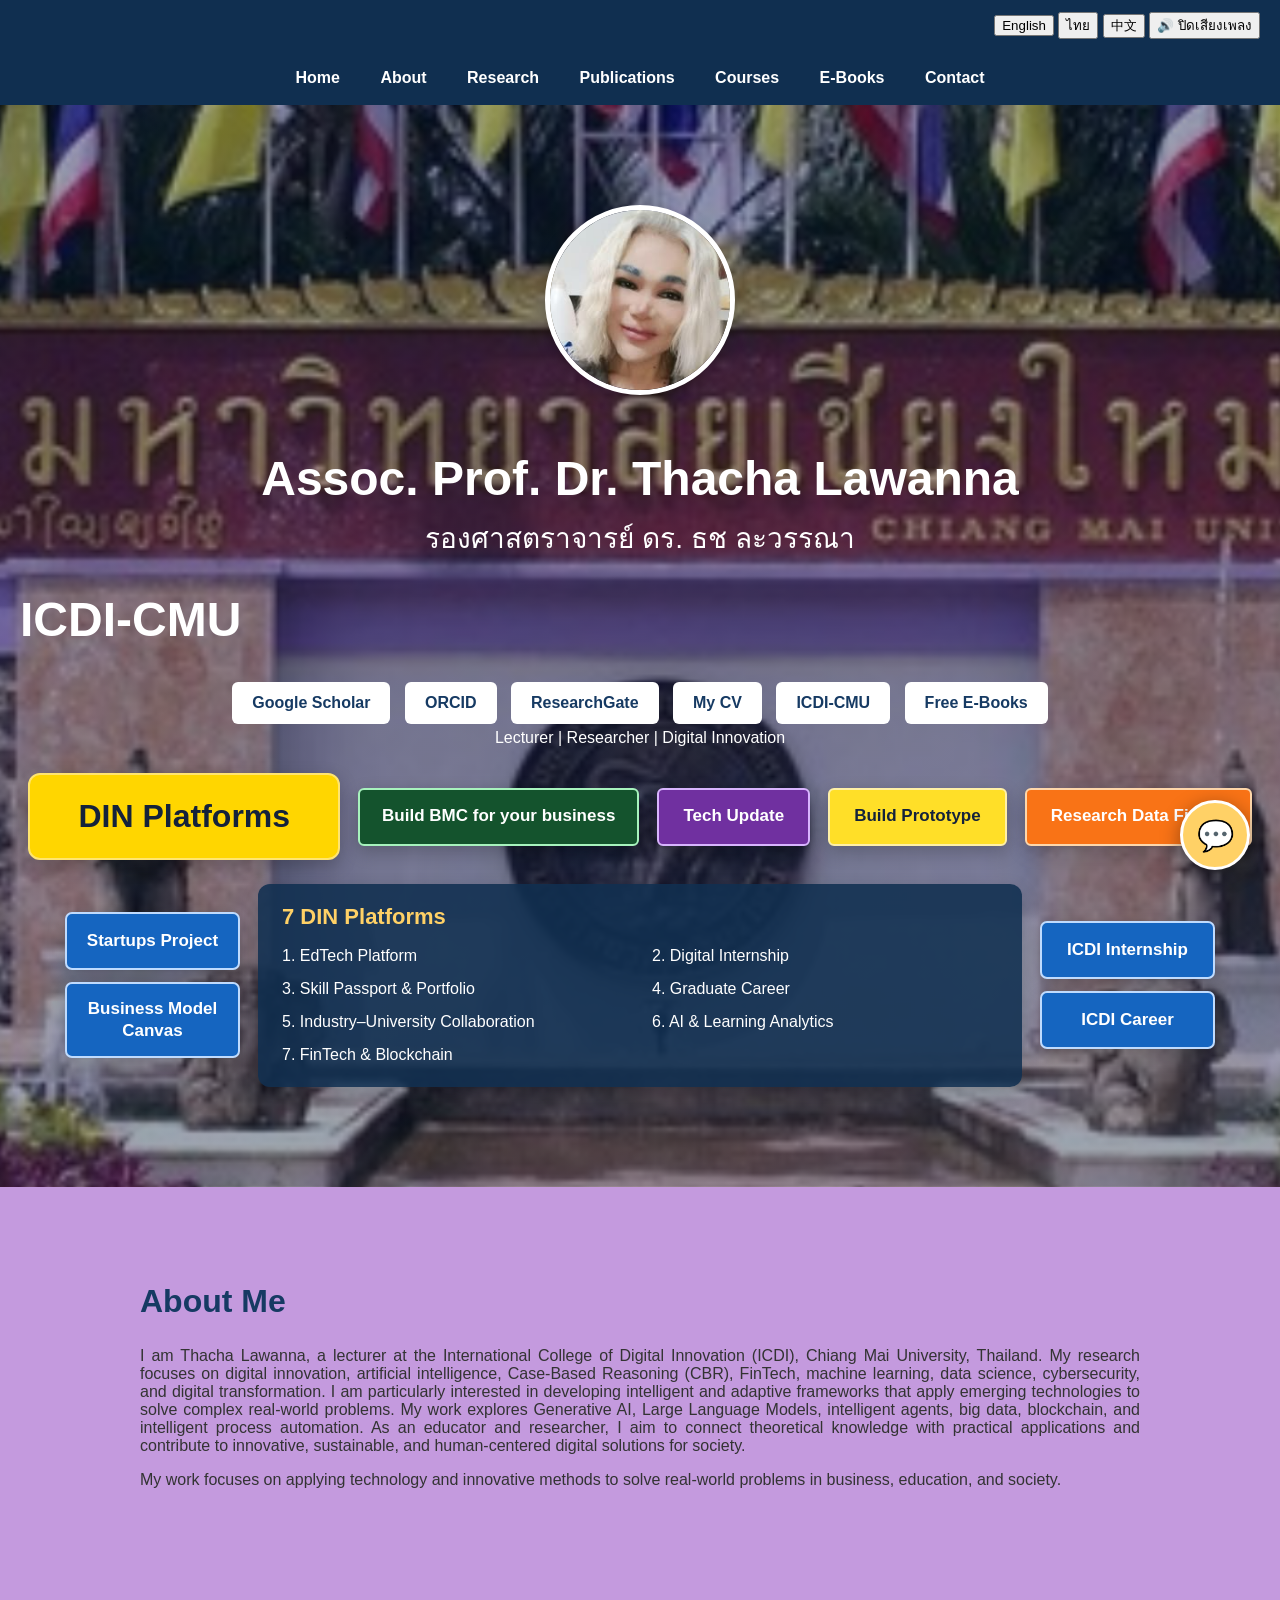
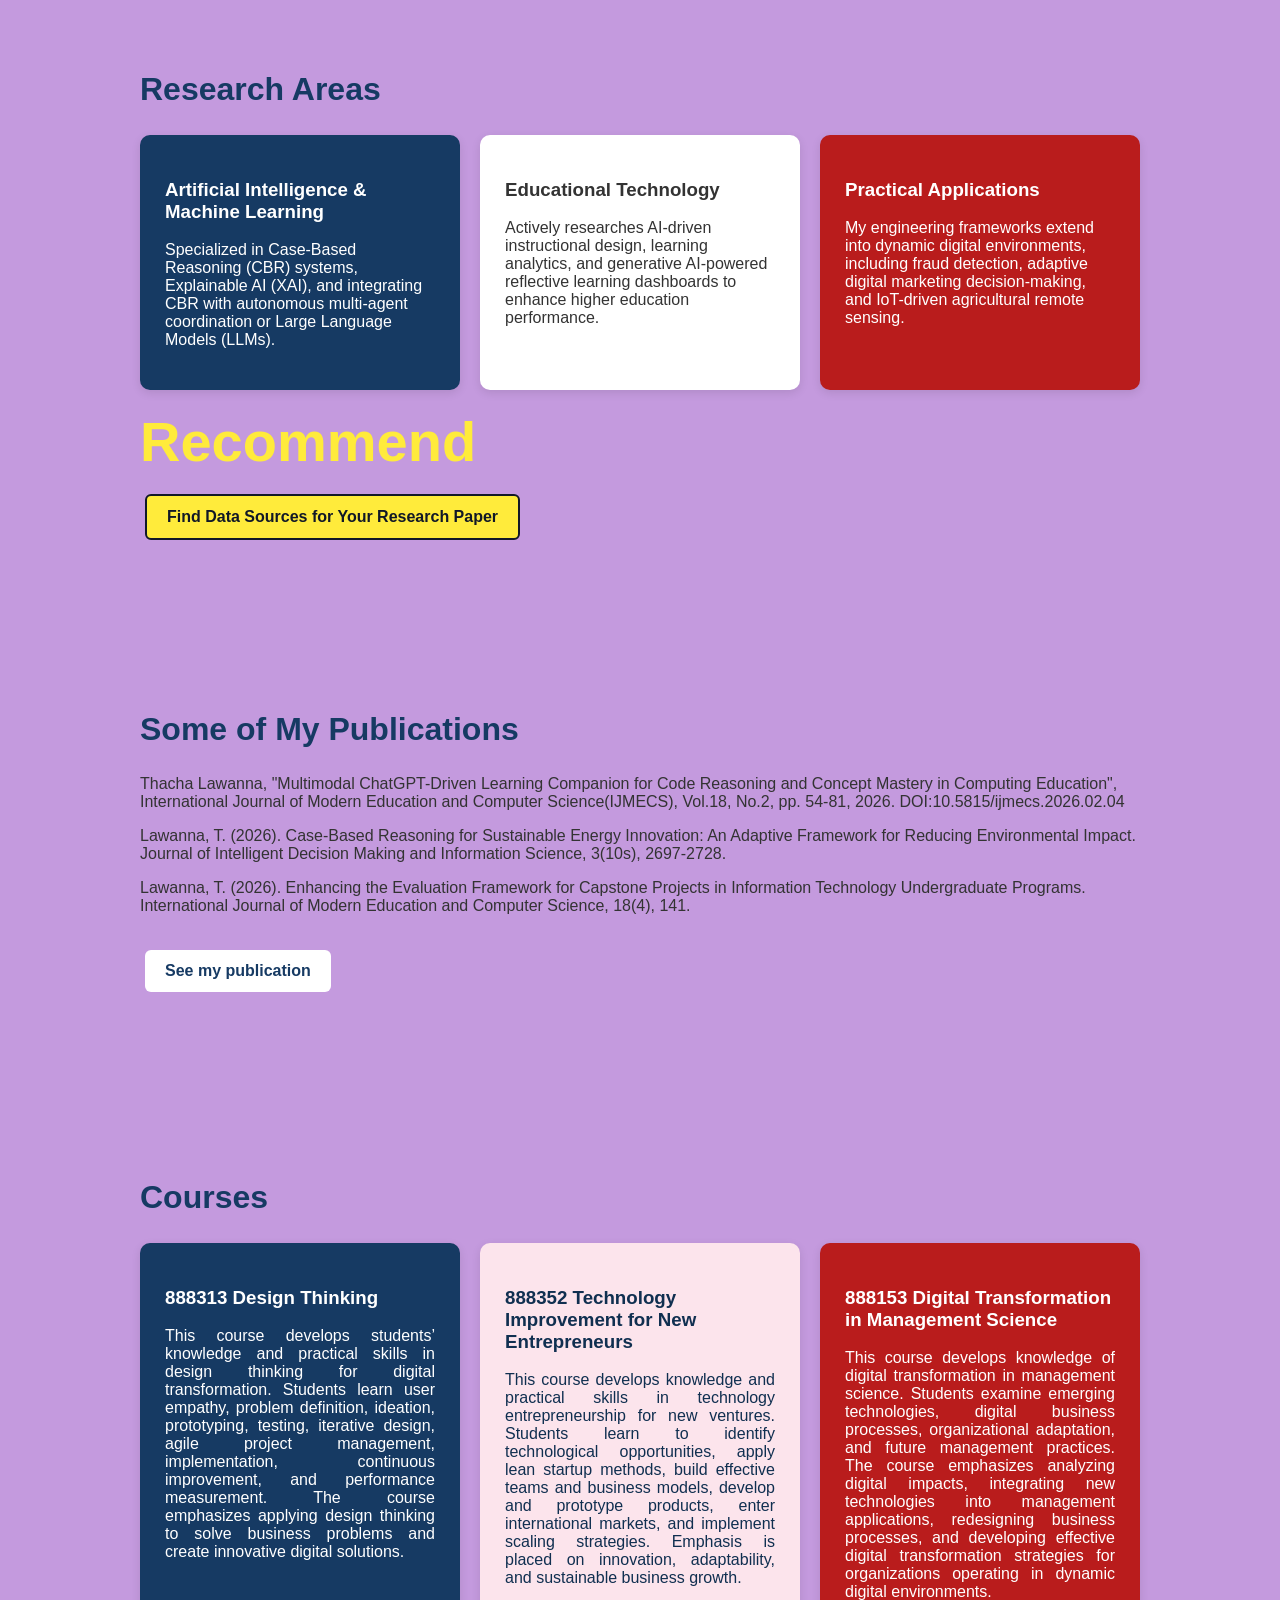
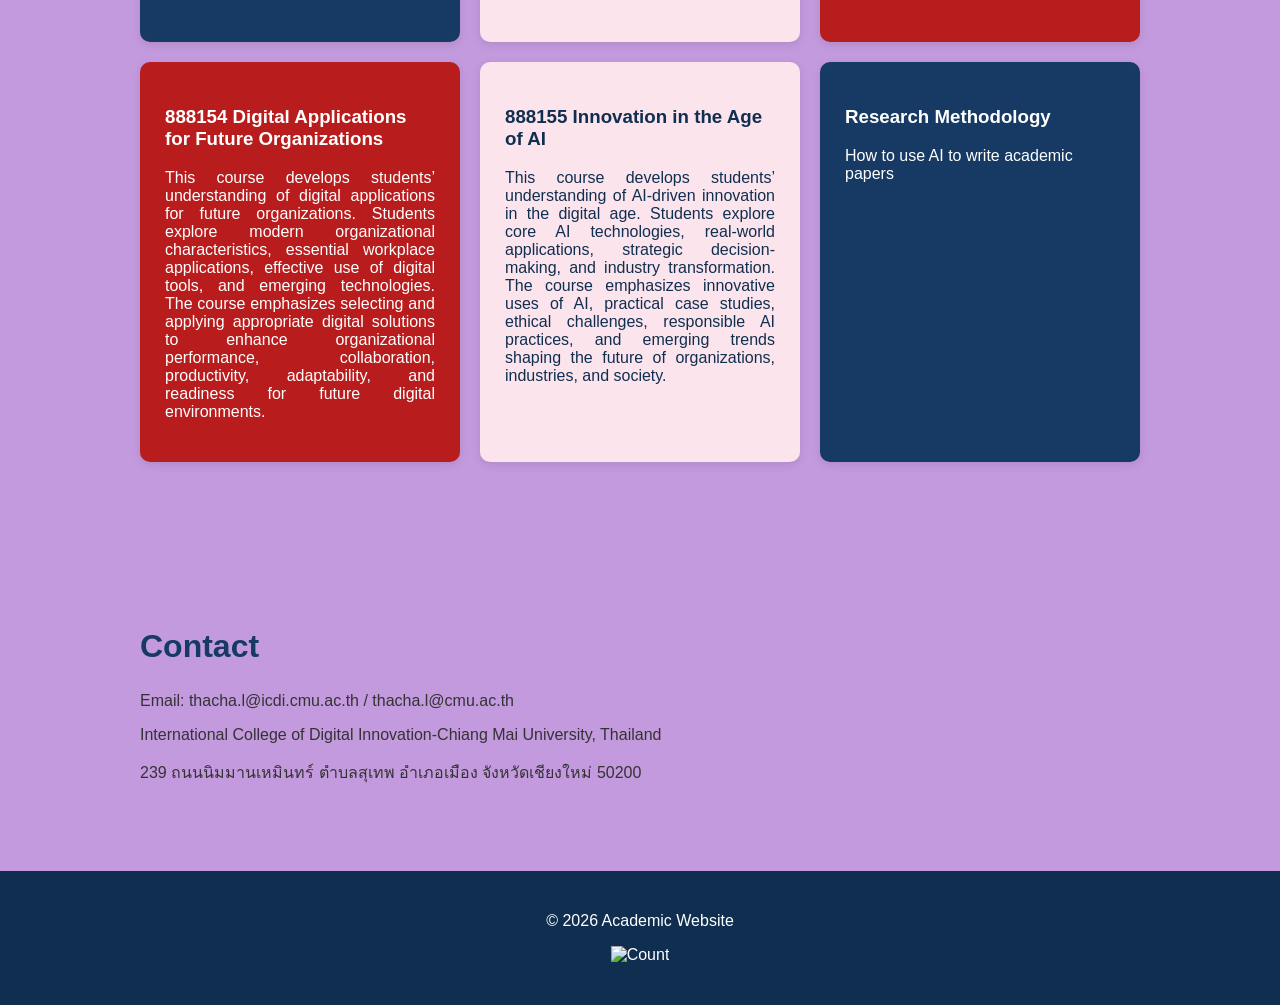
==== commit b5ad5398: "Rename PrototypeOS Studio button to Build Prototype" ====
--- a/index.html
+++ b/index.html
@@ -518,7 +518,7 @@
 </div>
 Lecturer | Researcher | Digital Innovation
 </p>
-<div class="din-lab-action"><a class="din-lab-button" href="https://thacha-icdi.github.io/academic-website/digital-innovation-lab/" target="_blank" rel="noopener noreferrer">DIN Platforms</a><a class="bmc-home-button" href="https://thacha-icdi.github.io/academic-website/digital-innovation-lab/#bmc" target="_blank" rel="noopener noreferrer">Build BMC for your business</a><a class="global-tech-pulse-button" href="https://thacha-icdi.github.io/global-tech-pulse/?utm_source=chatgpt.com#leaders" target="_blank" rel="noopener noreferrer">Tech Update</a><a class="prototypeos-button" href="https://thacha-icdi.github.io/prototypeos-studio/?utm_source=chatgpt.com#dashboard" target="_blank" rel="noopener noreferrer">PrototypeOS Studio</a><a class="research-finder-home-button" href="https://thacha-icdi.github.io/academic-website/research-data-finder/?v=1" target="_blank" rel="noopener noreferrer">Research Data Finder</a></div><div class="din-platform-row"><div class="din-platform-left-links"><a class="startup-side-button" href="https://thacha-icdi.github.io/startups-project/" target="_blank" rel="noopener noreferrer">Startups Project</a><a class="business-canvas-side-button" href="https://thacha-icdi.github.io/business-model-canvas/" target="_blank" rel="noopener noreferrer">Business Model Canvas</a></div><div class="din-platform-summary"><div class="din-platform-title">7 DIN Platforms</div><div class="din-platform-list"><span>1. EdTech Platform</span><span>2. Digital Internship</span><span>3. Skill Passport &amp; Portfolio</span><span>4. Graduate Career</span><span>5. Industry–University Collaboration</span><span>6. AI &amp; Learning Analytics</span><span>7. FinTech &amp; Blockchain</span></div></div><div class="din-platform-side-links"><a class="internship-side-button" href="https://thacha-icdi.github.io/academic-website/icdi-internship/?v=1#home" target="_blank" rel="noopener noreferrer">ICDI Internship</a><a class="career-side-button" href="https://thacha-icdi.github.io/academic-website/icdi-career/?v=gold-search#jobs" target="_blank" rel="noopener noreferrer">ICDI Career</a></div></div>
+<div class="din-lab-action"><a class="din-lab-button" href="https://thacha-icdi.github.io/academic-website/digital-innovation-lab/" target="_blank" rel="noopener noreferrer">DIN Platforms</a><a class="bmc-home-button" href="https://thacha-icdi.github.io/academic-website/digital-innovation-lab/#bmc" target="_blank" rel="noopener noreferrer">Build BMC for your business</a><a class="global-tech-pulse-button" href="https://thacha-icdi.github.io/global-tech-pulse/?utm_source=chatgpt.com#leaders" target="_blank" rel="noopener noreferrer">Tech Update</a><a class="prototypeos-button" href="https://thacha-icdi.github.io/prototypeos-studio/?utm_source=chatgpt.com#dashboard" target="_blank" rel="noopener noreferrer">Build Prototype</a><a class="research-finder-home-button" href="https://thacha-icdi.github.io/academic-website/research-data-finder/?v=1" target="_blank" rel="noopener noreferrer">Research Data Finder</a></div><div class="din-platform-row"><div class="din-platform-left-links"><a class="startup-side-button" href="https://thacha-icdi.github.io/startups-project/" target="_blank" rel="noopener noreferrer">Startups Project</a><a class="business-canvas-side-button" href="https://thacha-icdi.github.io/business-model-canvas/" target="_blank" rel="noopener noreferrer">Business Model Canvas</a></div><div class="din-platform-summary"><div class="din-platform-title">7 DIN Platforms</div><div class="din-platform-list"><span>1. EdTech Platform</span><span>2. Digital Internship</span><span>3. Skill Passport &amp; Portfolio</span><span>4. Graduate Career</span><span>5. Industry–University Collaboration</span><span>6. AI &amp; Learning Analytics</span><span>7. FinTech &amp; Blockchain</span></div></div><div class="din-platform-side-links"><a class="internship-side-button" href="https://thacha-icdi.github.io/academic-website/icdi-internship/?v=1#home" target="_blank" rel="noopener noreferrer">ICDI Internship</a><a class="career-side-button" href="https://thacha-icdi.github.io/academic-website/icdi-career/?v=gold-search#jobs" target="_blank" rel="noopener noreferrer">ICDI Career</a></div></div>
 
 </div>
 
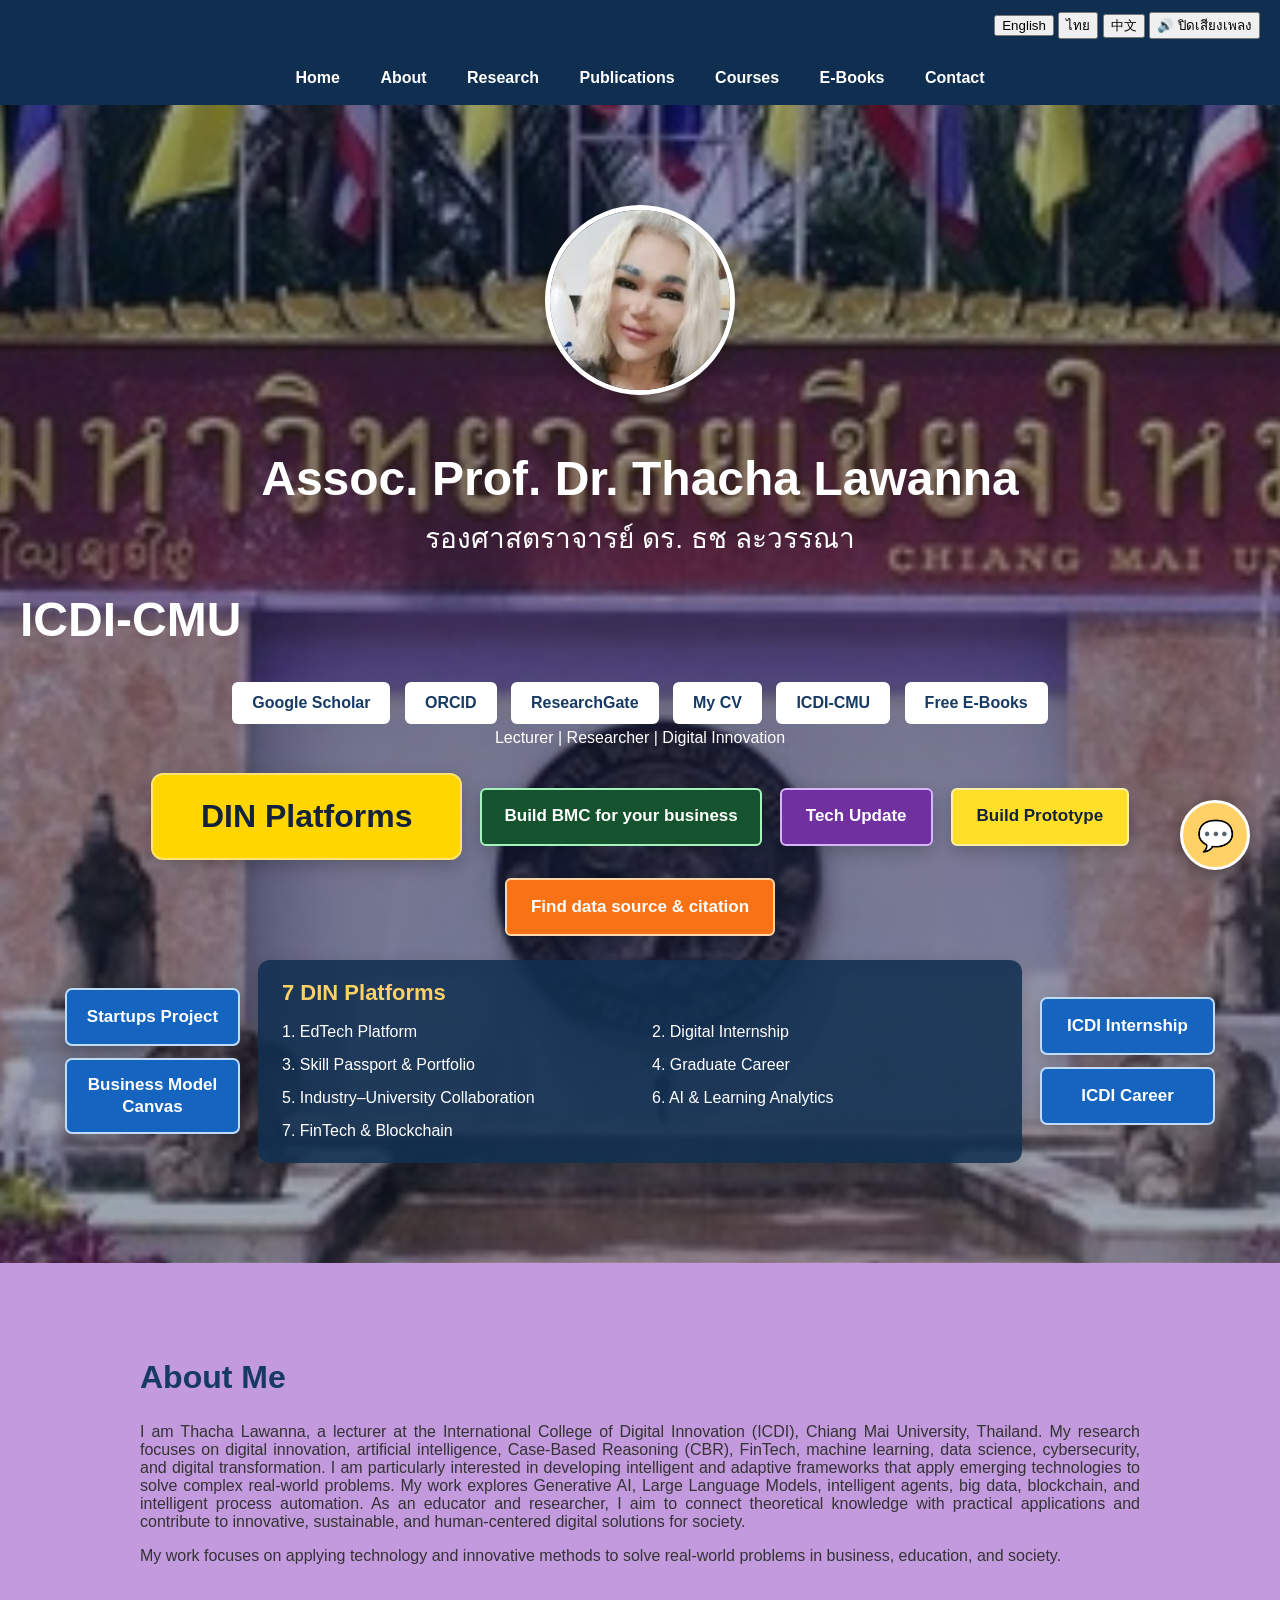
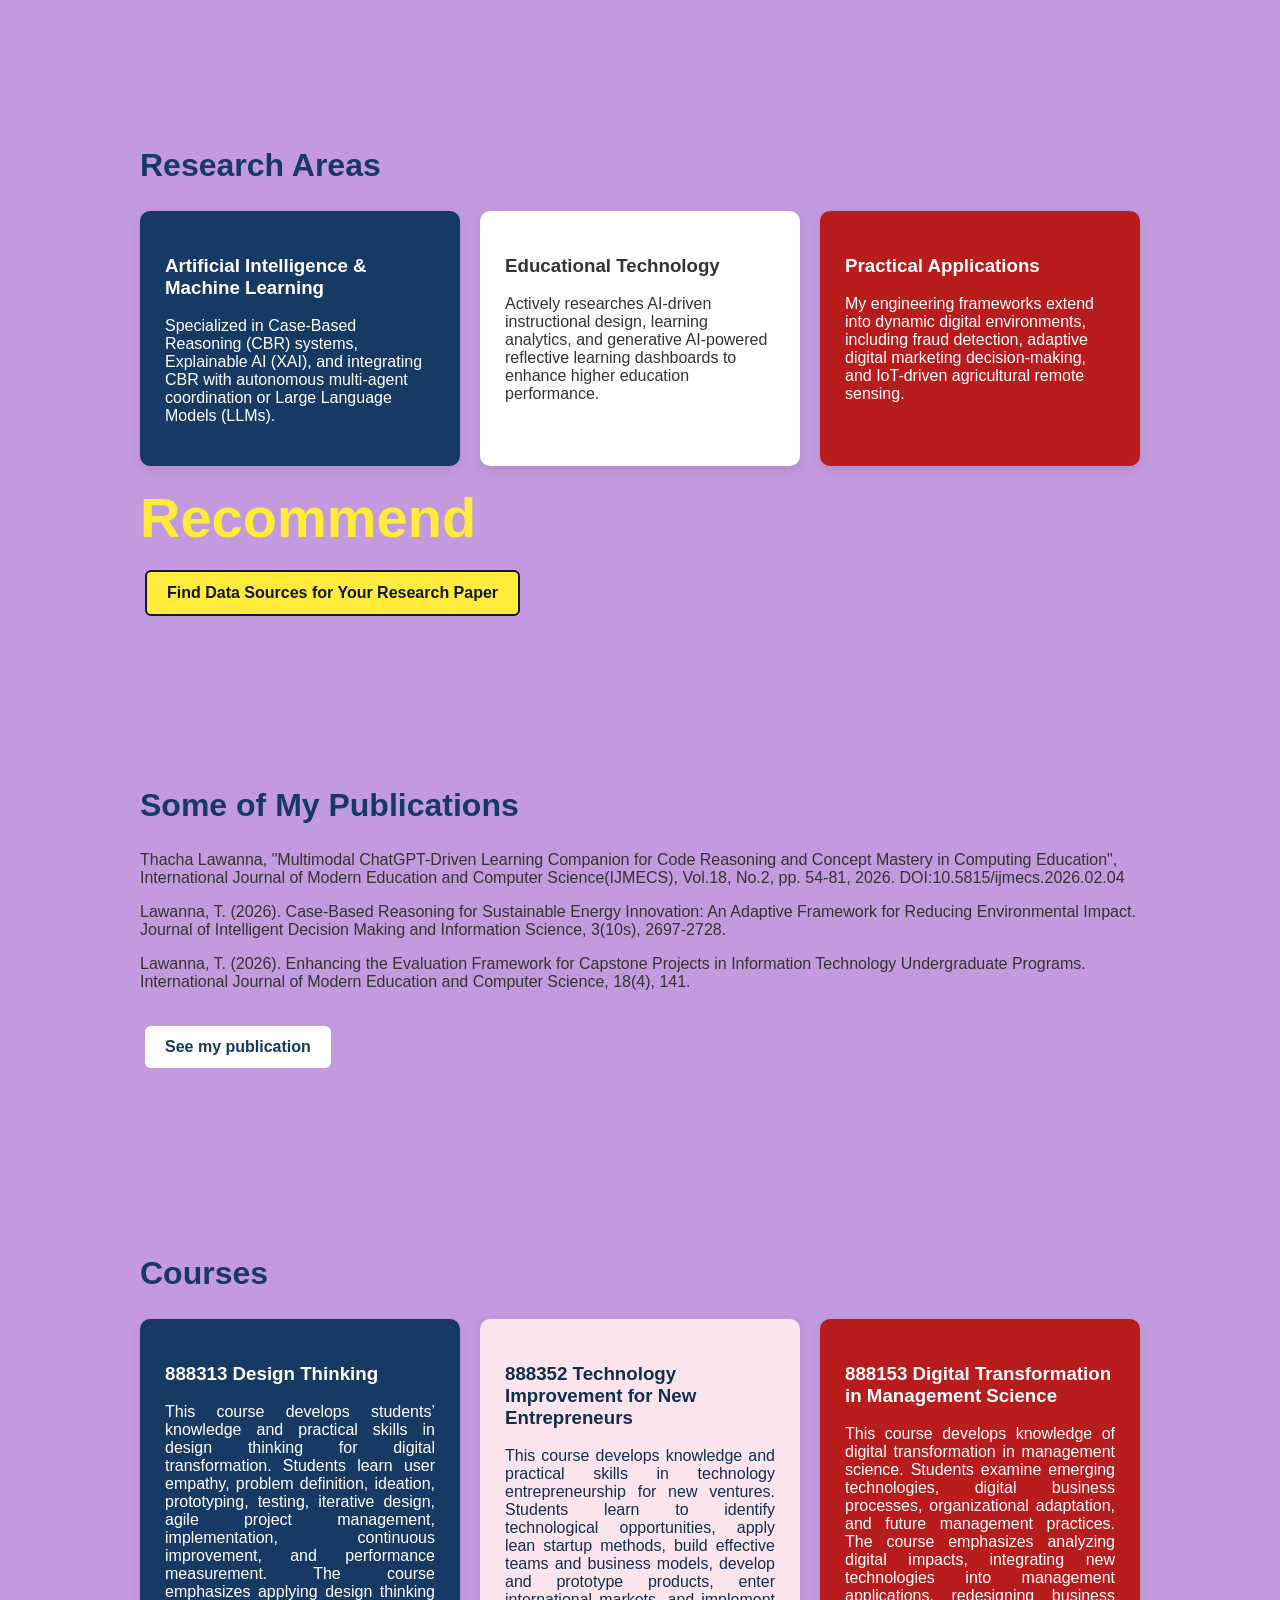
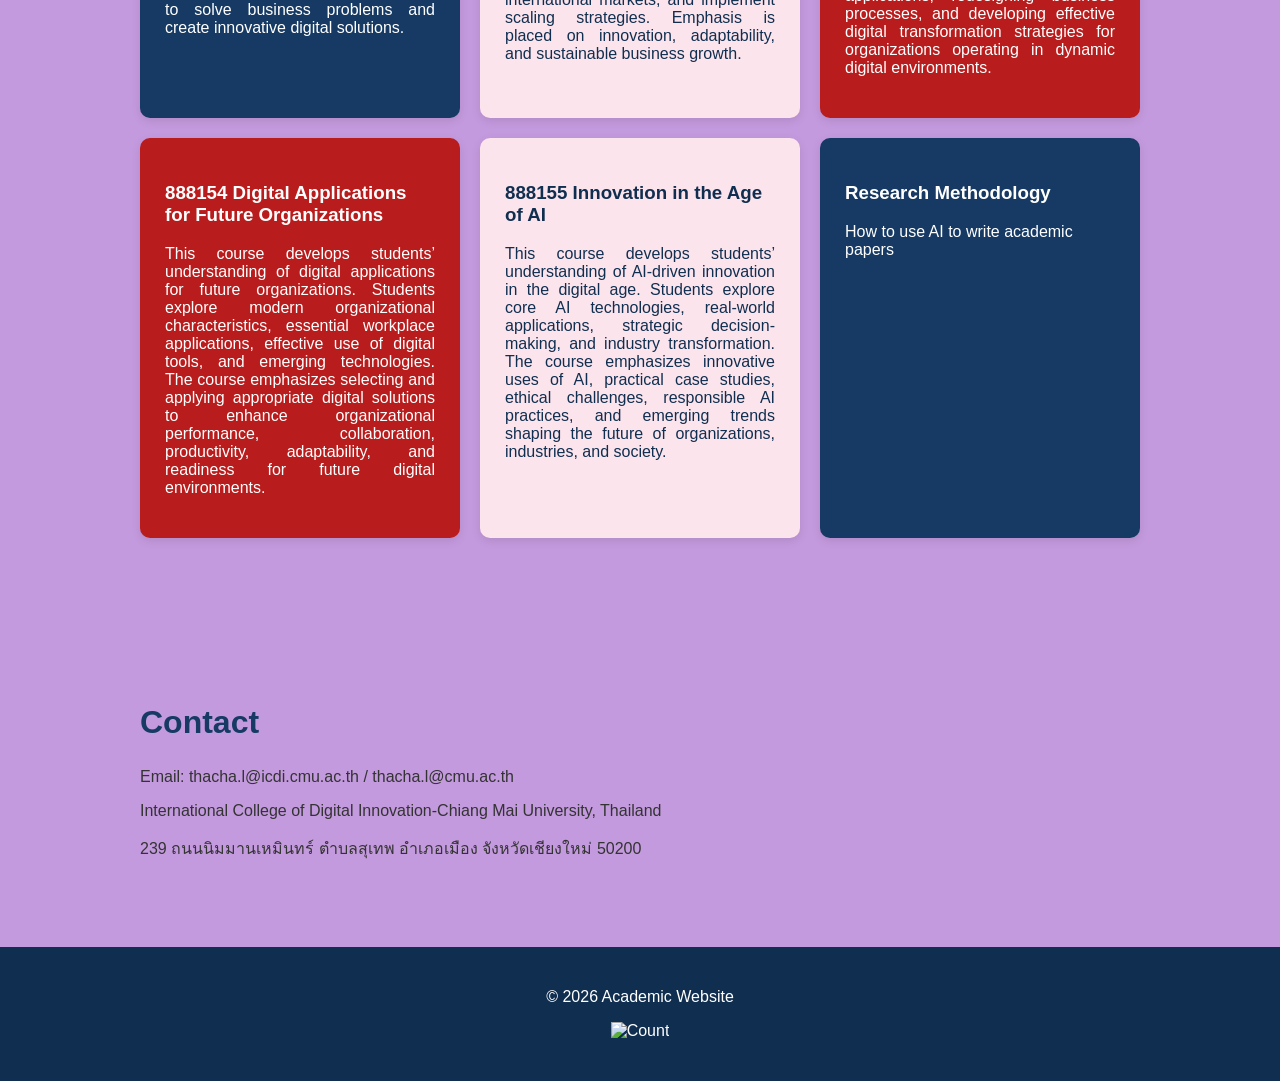
==== commit e01d5d87: "Rename Research Data Finder button to Find data source & citation" ====
--- a/index.html
+++ b/index.html
@@ -518,7 +518,7 @@
 </div>
 Lecturer | Researcher | Digital Innovation
 </p>
-<div class="din-lab-action"><a class="din-lab-button" href="https://thacha-icdi.github.io/academic-website/digital-innovation-lab/" target="_blank" rel="noopener noreferrer">DIN Platforms</a><a class="bmc-home-button" href="https://thacha-icdi.github.io/academic-website/digital-innovation-lab/#bmc" target="_blank" rel="noopener noreferrer">Build BMC for your business</a><a class="global-tech-pulse-button" href="https://thacha-icdi.github.io/global-tech-pulse/?utm_source=chatgpt.com#leaders" target="_blank" rel="noopener noreferrer">Tech Update</a><a class="prototypeos-button" href="https://thacha-icdi.github.io/prototypeos-studio/?utm_source=chatgpt.com#dashboard" target="_blank" rel="noopener noreferrer">Build Prototype</a><a class="research-finder-home-button" href="https://thacha-icdi.github.io/academic-website/research-data-finder/?v=1" target="_blank" rel="noopener noreferrer">Research Data Finder</a></div><div class="din-platform-row"><div class="din-platform-left-links"><a class="startup-side-button" href="https://thacha-icdi.github.io/startups-project/" target="_blank" rel="noopener noreferrer">Startups Project</a><a class="business-canvas-side-button" href="https://thacha-icdi.github.io/business-model-canvas/" target="_blank" rel="noopener noreferrer">Business Model Canvas</a></div><div class="din-platform-summary"><div class="din-platform-title">7 DIN Platforms</div><div class="din-platform-list"><span>1. EdTech Platform</span><span>2. Digital Internship</span><span>3. Skill Passport &amp; Portfolio</span><span>4. Graduate Career</span><span>5. Industry–University Collaboration</span><span>6. AI &amp; Learning Analytics</span><span>7. FinTech &amp; Blockchain</span></div></div><div class="din-platform-side-links"><a class="internship-side-button" href="https://thacha-icdi.github.io/academic-website/icdi-internship/?v=1#home" target="_blank" rel="noopener noreferrer">ICDI Internship</a><a class="career-side-button" href="https://thacha-icdi.github.io/academic-website/icdi-career/?v=gold-search#jobs" target="_blank" rel="noopener noreferrer">ICDI Career</a></div></div>
+<div class="din-lab-action"><a class="din-lab-button" href="https://thacha-icdi.github.io/academic-website/digital-innovation-lab/" target="_blank" rel="noopener noreferrer">DIN Platforms</a><a class="bmc-home-button" href="https://thacha-icdi.github.io/academic-website/digital-innovation-lab/#bmc" target="_blank" rel="noopener noreferrer">Build BMC for your business</a><a class="global-tech-pulse-button" href="https://thacha-icdi.github.io/global-tech-pulse/?utm_source=chatgpt.com#leaders" target="_blank" rel="noopener noreferrer">Tech Update</a><a class="prototypeos-button" href="https://thacha-icdi.github.io/prototypeos-studio/?utm_source=chatgpt.com#dashboard" target="_blank" rel="noopener noreferrer">Build Prototype</a><a class="research-finder-home-button" href="https://thacha-icdi.github.io/academic-website/research-data-finder/?v=1" target="_blank" rel="noopener noreferrer">Find data source &amp; citation</a></div><div class="din-platform-row"><div class="din-platform-left-links"><a class="startup-side-button" href="https://thacha-icdi.github.io/startups-project/" target="_blank" rel="noopener noreferrer">Startups Project</a><a class="business-canvas-side-button" href="https://thacha-icdi.github.io/business-model-canvas/" target="_blank" rel="noopener noreferrer">Business Model Canvas</a></div><div class="din-platform-summary"><div class="din-platform-title">7 DIN Platforms</div><div class="din-platform-list"><span>1. EdTech Platform</span><span>2. Digital Internship</span><span>3. Skill Passport &amp; Portfolio</span><span>4. Graduate Career</span><span>5. Industry–University Collaboration</span><span>6. AI &amp; Learning Analytics</span><span>7. FinTech &amp; Blockchain</span></div></div><div class="din-platform-side-links"><a class="internship-side-button" href="https://thacha-icdi.github.io/academic-website/icdi-internship/?v=1#home" target="_blank" rel="noopener noreferrer">ICDI Internship</a><a class="career-side-button" href="https://thacha-icdi.github.io/academic-website/icdi-career/?v=gold-search#jobs" target="_blank" rel="noopener noreferrer">ICDI Career</a></div></div>
 
 </div>
 
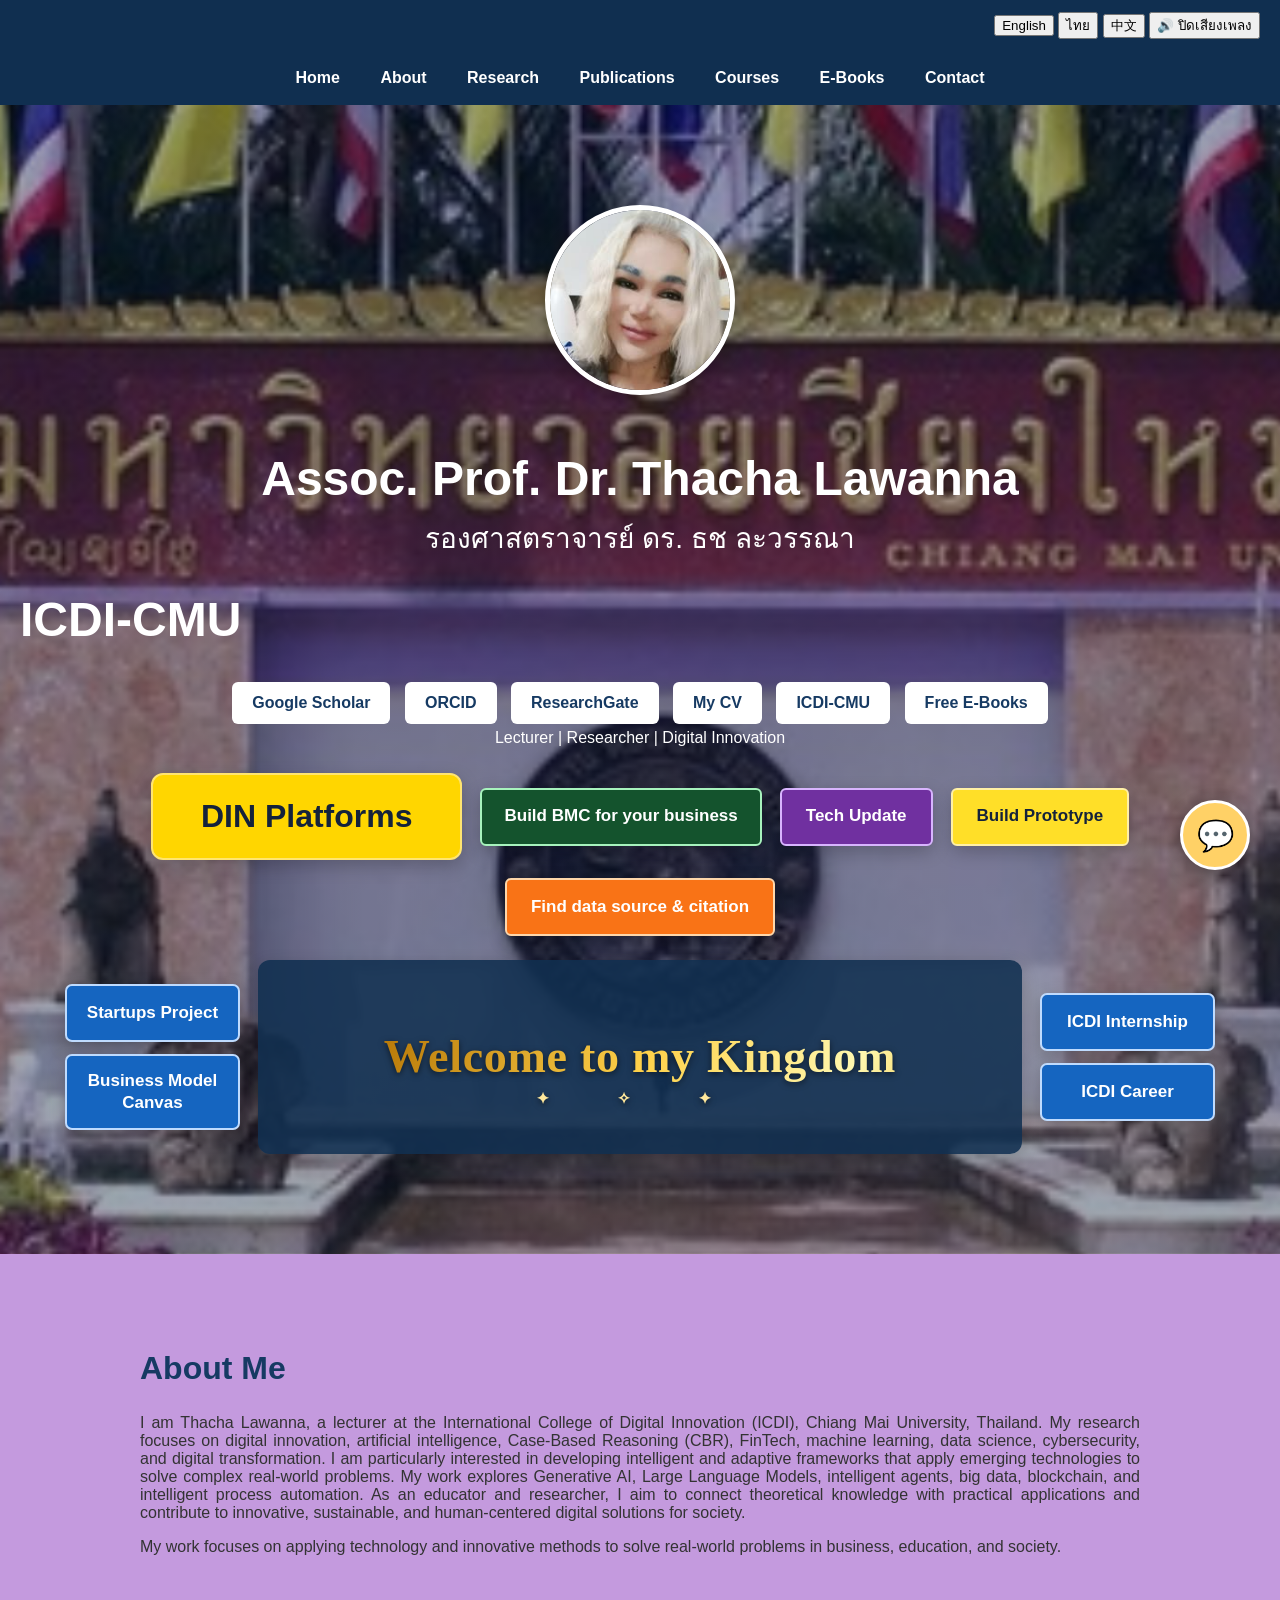
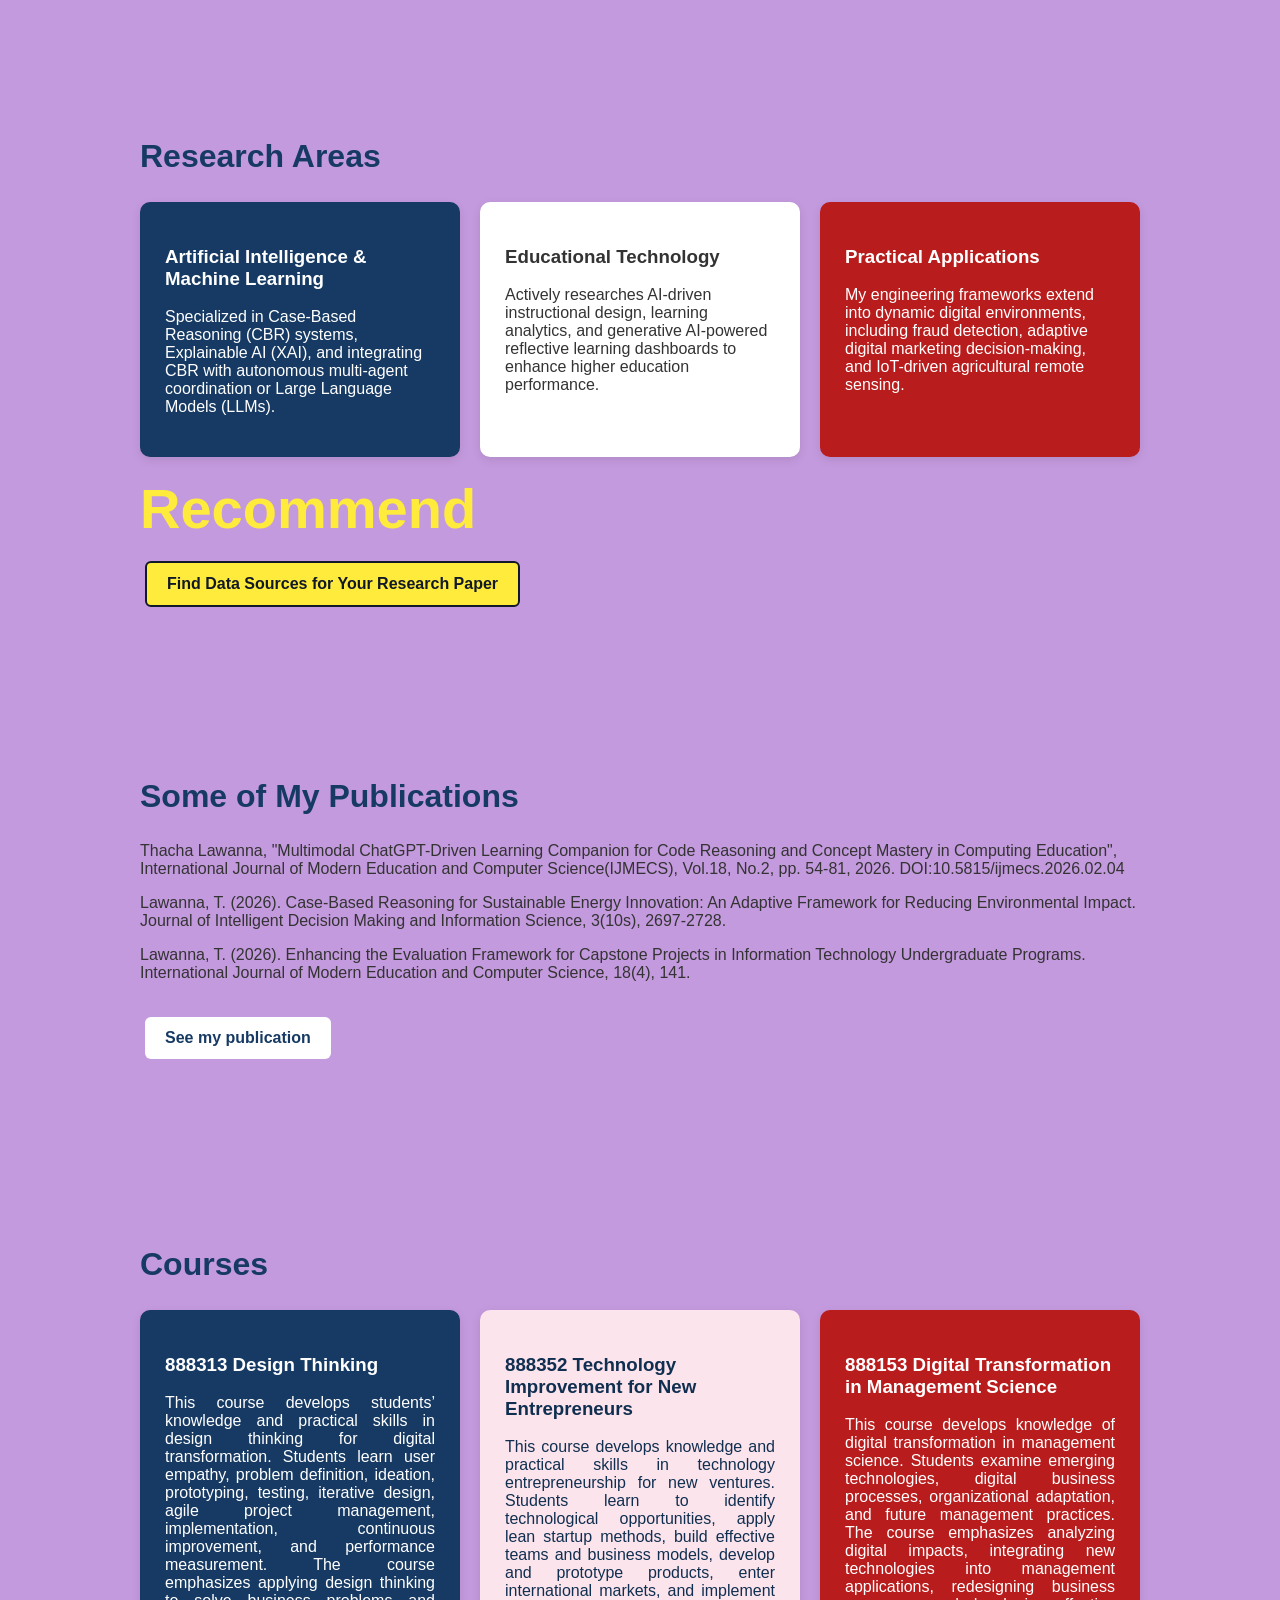
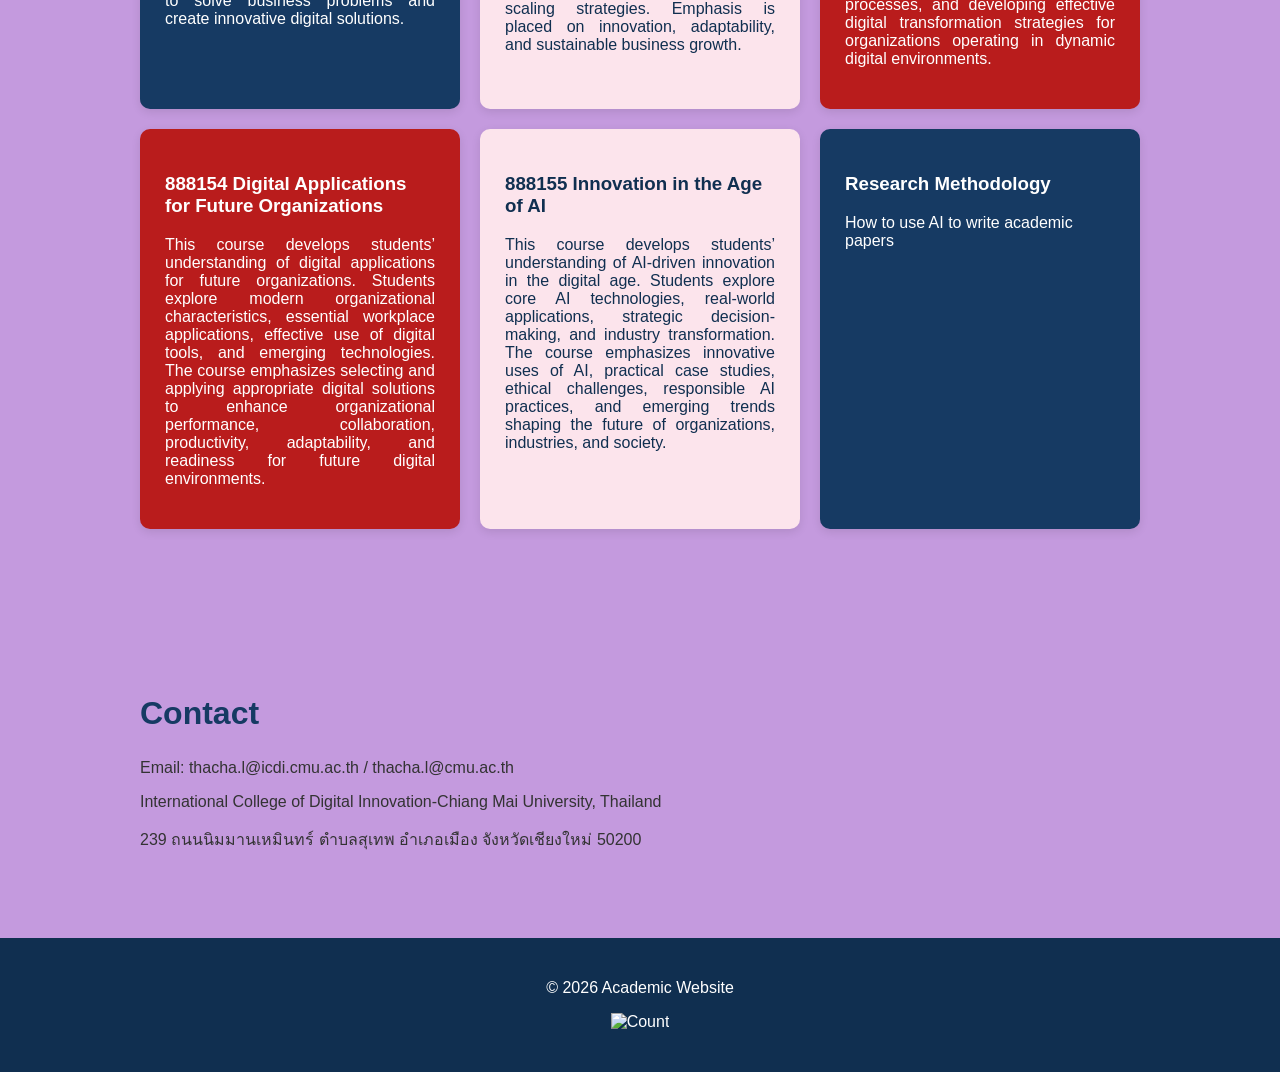
==== commit ccdd3671: "Replace DIN platforms list with centered shimmering gold Kingdom welcome" ====
--- a/index.html
+++ b/index.html
@@ -448,6 +448,14 @@
 .business-canvas-side-button:hover{background:#0d47a1}
 .business-canvas-side-button:focus-visible{outline:3px solid #fff;outline-offset:4px}
 @media(max-width:700px){.din-platform-left-links{flex:initial;width:min(100%,320px);align-self:center}}
+
+/* Golden sparkling welcome replaces the seven-platform list */
+.hero .din-platform-row .kingdom-panel{display:flex;align-items:center;justify-content:center;text-align:center;min-height:150px;padding:22px 20px;overflow:hidden}
+.hero .din-platform-row .kingdom-heading{position:relative;margin:0;text-align:center!important;font-family:Georgia,"Times New Roman",serif;font-size:clamp(29px,3.6vw,52px);font-weight:900;line-height:1.2;letter-spacing:.015em;color:#ffd700;background:linear-gradient(110deg,#b87908 0%,#ffd24b 22%,#fff8b0 39%,#e7a500 53%,#fff7bc 67%,#d99200 84%,#ffe88b 100%);background-size:240% 100%;-webkit-background-clip:text;background-clip:text;-webkit-text-fill-color:transparent;animation:kingdomGoldShimmer 3.5s linear infinite;filter:drop-shadow(0 2px 3px rgba(0,0,0,.55))}
+.hero .din-platform-row .kingdom-heading::after{content:"✦  ✧  ✦";position:absolute;inset:auto 0 -24px;color:#ffe89b;font-size:16px;letter-spacing:2em;-webkit-text-fill-color:#ffe89b;animation:kingdomTwinkle 1.7s ease-in-out infinite alternate}
+@keyframes kingdomGoldShimmer{0%{background-position:100% 50%}100%{background-position:-100% 50%}}
+@keyframes kingdomTwinkle{0%{opacity:.25;transform:scale(.94)}100%{opacity:1;transform:scale(1.04)}}
+@media(prefers-reduced-motion:reduce){.hero .din-platform-row .kingdom-heading,.hero .din-platform-row .kingdom-heading::after{animation:none}}
 </style>
 </head>
 
@@ -518,7 +526,7 @@
 </div>
 Lecturer | Researcher | Digital Innovation
 </p>
-<div class="din-lab-action"><a class="din-lab-button" href="https://thacha-icdi.github.io/academic-website/digital-innovation-lab/" target="_blank" rel="noopener noreferrer">DIN Platforms</a><a class="bmc-home-button" href="https://thacha-icdi.github.io/academic-website/digital-innovation-lab/#bmc" target="_blank" rel="noopener noreferrer">Build BMC for your business</a><a class="global-tech-pulse-button" href="https://thacha-icdi.github.io/global-tech-pulse/?utm_source=chatgpt.com#leaders" target="_blank" rel="noopener noreferrer">Tech Update</a><a class="prototypeos-button" href="https://thacha-icdi.github.io/prototypeos-studio/?utm_source=chatgpt.com#dashboard" target="_blank" rel="noopener noreferrer">Build Prototype</a><a class="research-finder-home-button" href="https://thacha-icdi.github.io/academic-website/research-data-finder/?v=1" target="_blank" rel="noopener noreferrer">Find data source &amp; citation</a></div><div class="din-platform-row"><div class="din-platform-left-links"><a class="startup-side-button" href="https://thacha-icdi.github.io/startups-project/" target="_blank" rel="noopener noreferrer">Startups Project</a><a class="business-canvas-side-button" href="https://thacha-icdi.github.io/business-model-canvas/" target="_blank" rel="noopener noreferrer">Business Model Canvas</a></div><div class="din-platform-summary"><div class="din-platform-title">7 DIN Platforms</div><div class="din-platform-list"><span>1. EdTech Platform</span><span>2. Digital Internship</span><span>3. Skill Passport &amp; Portfolio</span><span>4. Graduate Career</span><span>5. Industry–University Collaboration</span><span>6. AI &amp; Learning Analytics</span><span>7. FinTech &amp; Blockchain</span></div></div><div class="din-platform-side-links"><a class="internship-side-button" href="https://thacha-icdi.github.io/academic-website/icdi-internship/?v=1#home" target="_blank" rel="noopener noreferrer">ICDI Internship</a><a class="career-side-button" href="https://thacha-icdi.github.io/academic-website/icdi-career/?v=gold-search#jobs" target="_blank" rel="noopener noreferrer">ICDI Career</a></div></div>
+<div class="din-lab-action"><a class="din-lab-button" href="https://thacha-icdi.github.io/academic-website/digital-innovation-lab/" target="_blank" rel="noopener noreferrer">DIN Platforms</a><a class="bmc-home-button" href="https://thacha-icdi.github.io/academic-website/digital-innovation-lab/#bmc" target="_blank" rel="noopener noreferrer">Build BMC for your business</a><a class="global-tech-pulse-button" href="https://thacha-icdi.github.io/global-tech-pulse/?utm_source=chatgpt.com#leaders" target="_blank" rel="noopener noreferrer">Tech Update</a><a class="prototypeos-button" href="https://thacha-icdi.github.io/prototypeos-studio/?utm_source=chatgpt.com#dashboard" target="_blank" rel="noopener noreferrer">Build Prototype</a><a class="research-finder-home-button" href="https://thacha-icdi.github.io/academic-website/research-data-finder/?v=1" target="_blank" rel="noopener noreferrer">Find data source &amp; citation</a></div><div class="din-platform-row"><div class="din-platform-left-links"><a class="startup-side-button" href="https://thacha-icdi.github.io/startups-project/" target="_blank" rel="noopener noreferrer">Startups Project</a><a class="business-canvas-side-button" href="https://thacha-icdi.github.io/business-model-canvas/" target="_blank" rel="noopener noreferrer">Business Model Canvas</a></div><div class="din-platform-summary kingdom-panel"><h2 class="kingdom-heading">Welcome to my Kingdom</h2></div><div class="din-platform-side-links"><a class="internship-side-button" href="https://thacha-icdi.github.io/academic-website/icdi-internship/?v=1#home" target="_blank" rel="noopener noreferrer">ICDI Internship</a><a class="career-side-button" href="https://thacha-icdi.github.io/academic-website/icdi-career/?v=gold-search#jobs" target="_blank" rel="noopener noreferrer">ICDI Career</a></div></div>
 
 </div>
 
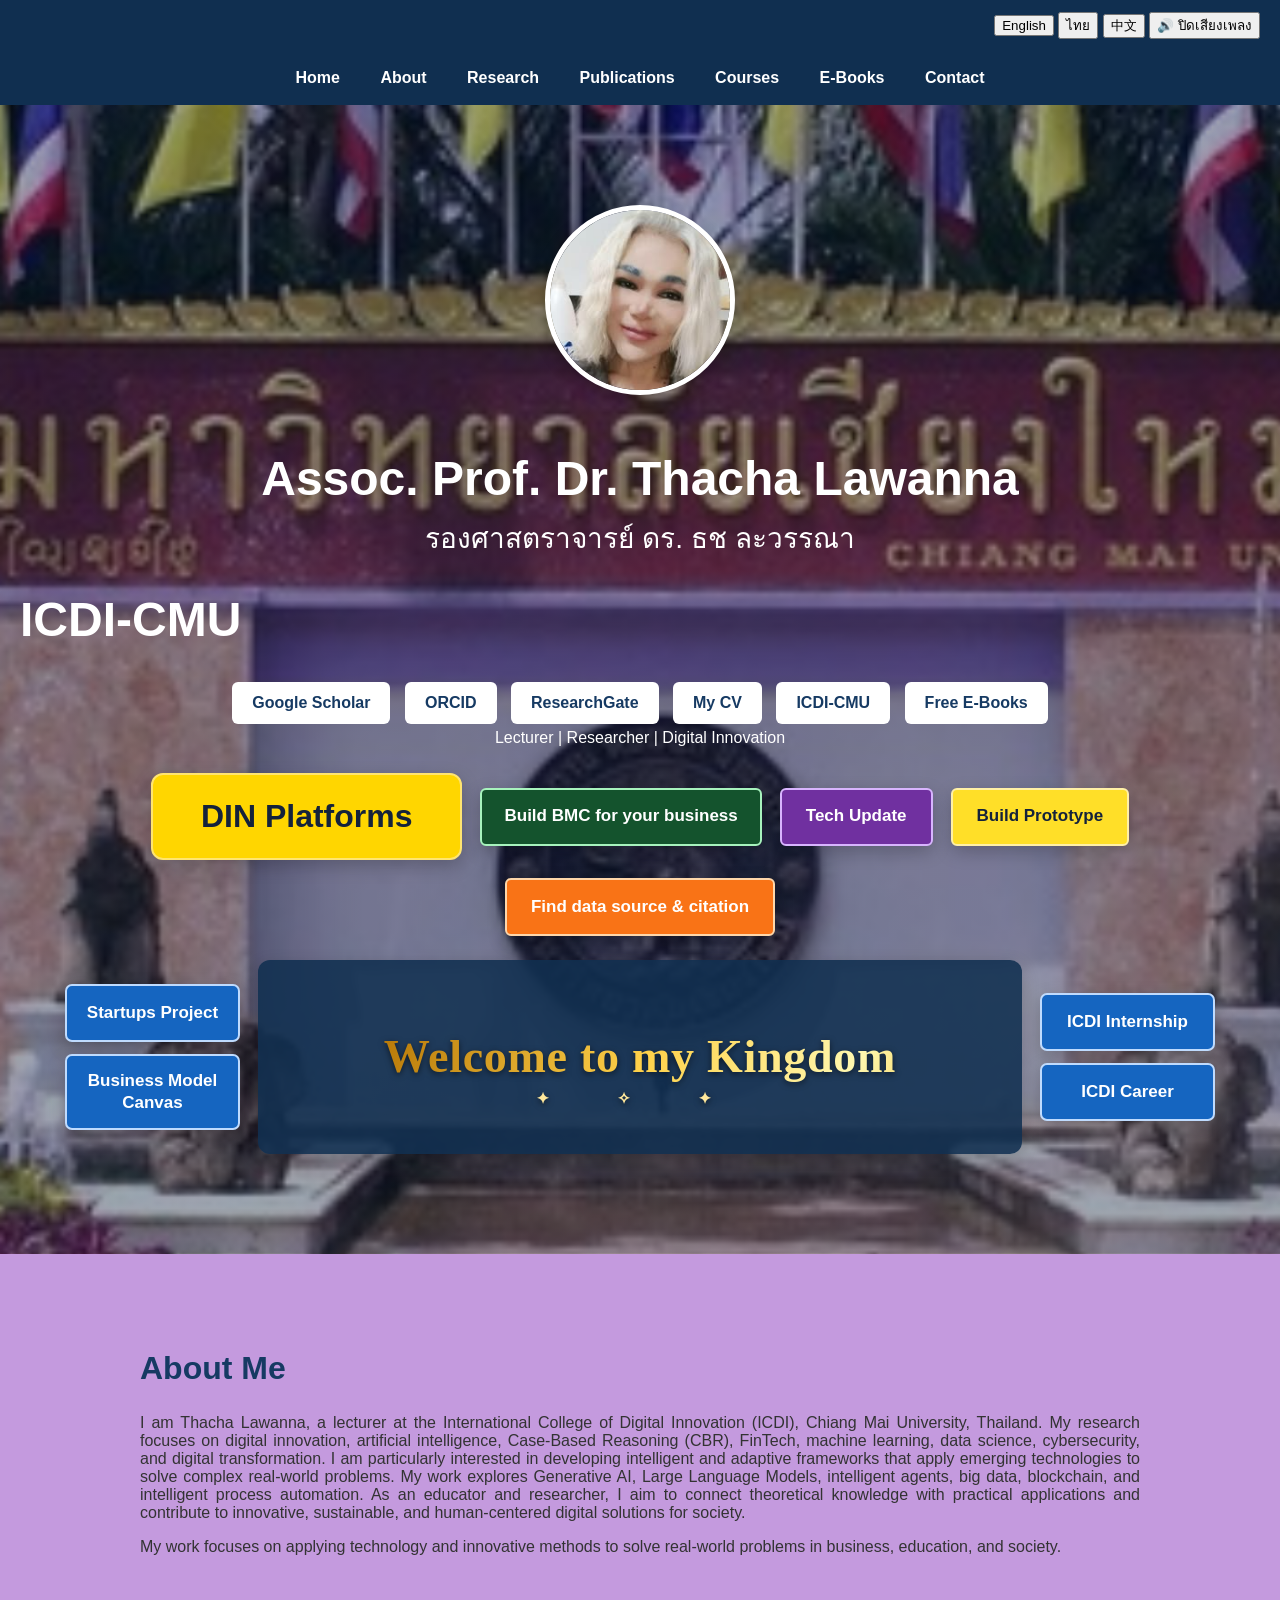
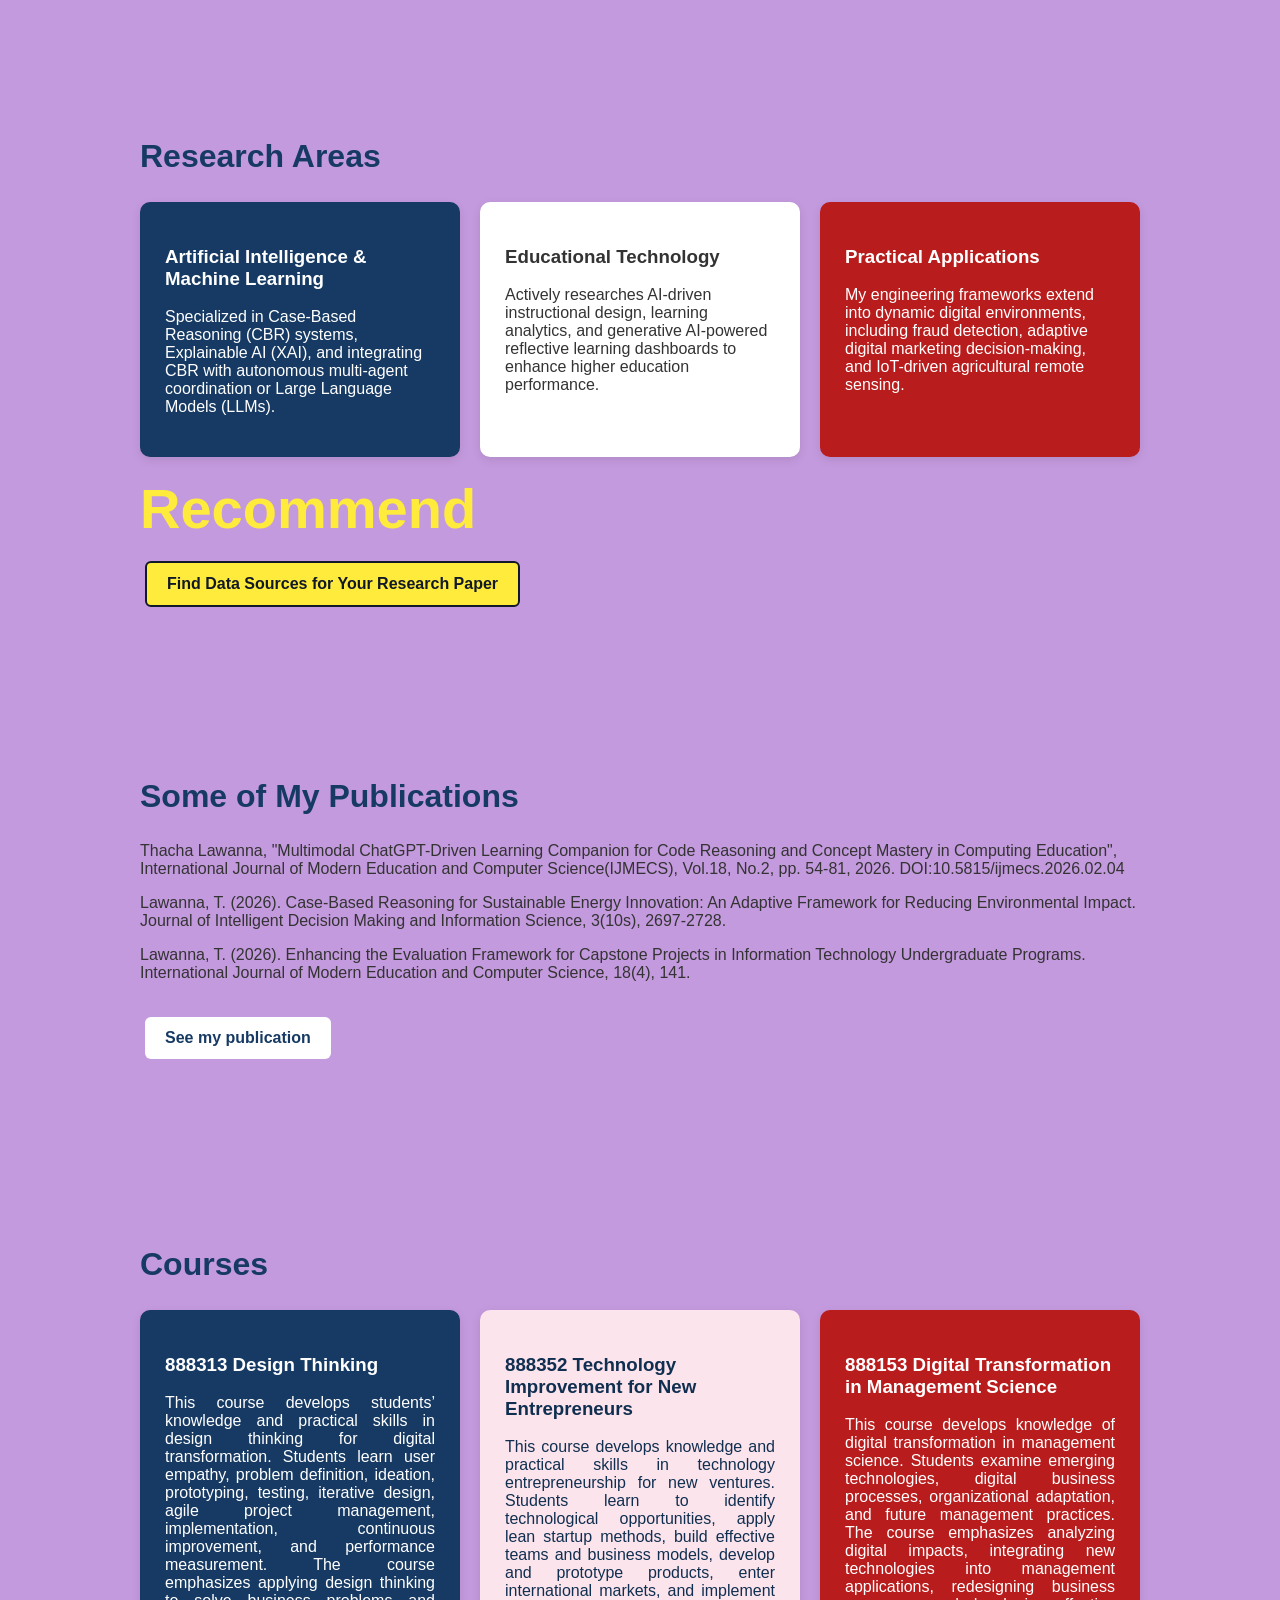
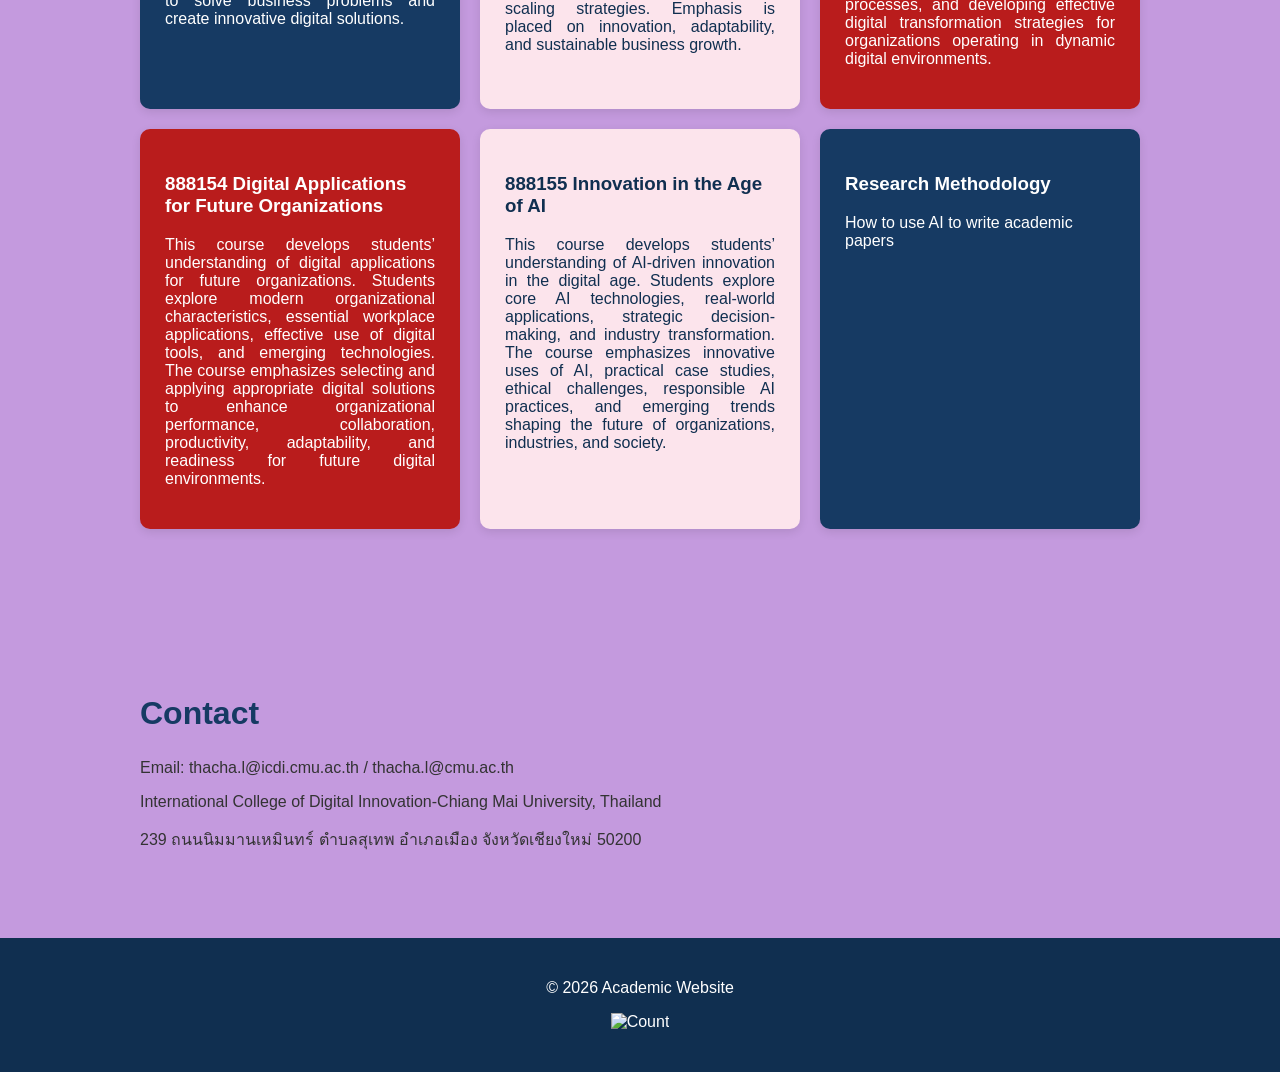
==== commit 48168208: "Remove floating chat button and chat popup from homepage" ====
--- a/index.html
+++ b/index.html
@@ -751,54 +751,7 @@
     </p>
     
 </footer>
-<!-- CHAT BUTTON -->
-<button id="chatButton" onclick="openChat()">💬</button>
-
-<!-- CHAT BOX -->
-<div id="chatBox">
-
-    <div id="chatHeader">
-        <span>Chat with Dr. Thacha</span>
-        <span onclick="closeChat()" style="cursor:pointer;">✕</span>
-    </div>
-
-    <div id="chatContent">
-        <p>👋 Hello! Welcome to my academic website.</p>
-
-        <p>
-            Please leave your question about research,
-            collaboration, courses, or academic activities.
-        </p>
-    </div>
-
-    <div id="chatInputArea">
-
-        <input
-            type="text"
-            id="messageInput"
-            placeholder="Type your message..."
-        >
-
-       <button onclick="sendMessage()">ส่งทางอีเมล</button>
-
-    </div>
-
-</div>
-
-
-<script>
-
-function openChat() {
-    document.getElementById("chatBox").style.display = "block";
-}
-
-function closeChat() {
-    document.getElementById("chatBox").style.display = "none";
-}
-
-
-
-</script>
+
 
 <script>
 fetch('https://api.countapi.xyz/hit/thacha-lawanna-academic/visits')
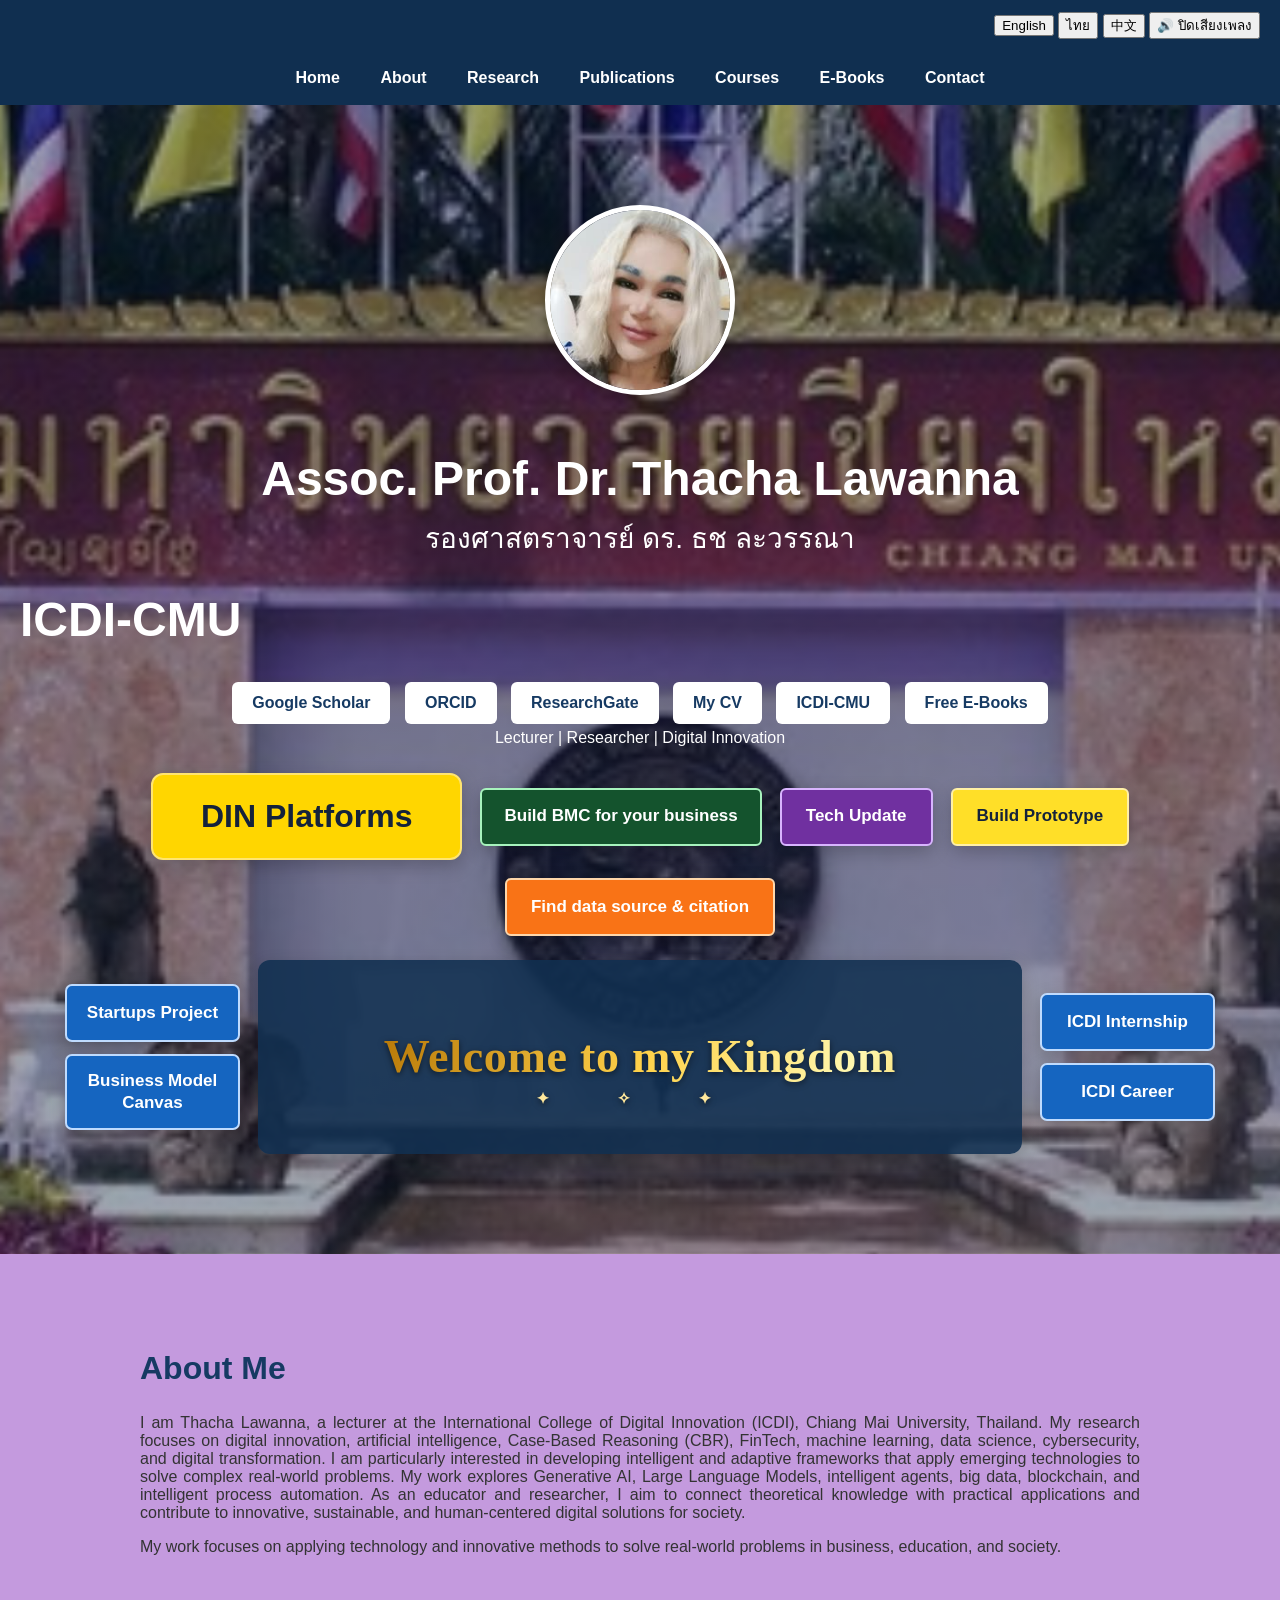
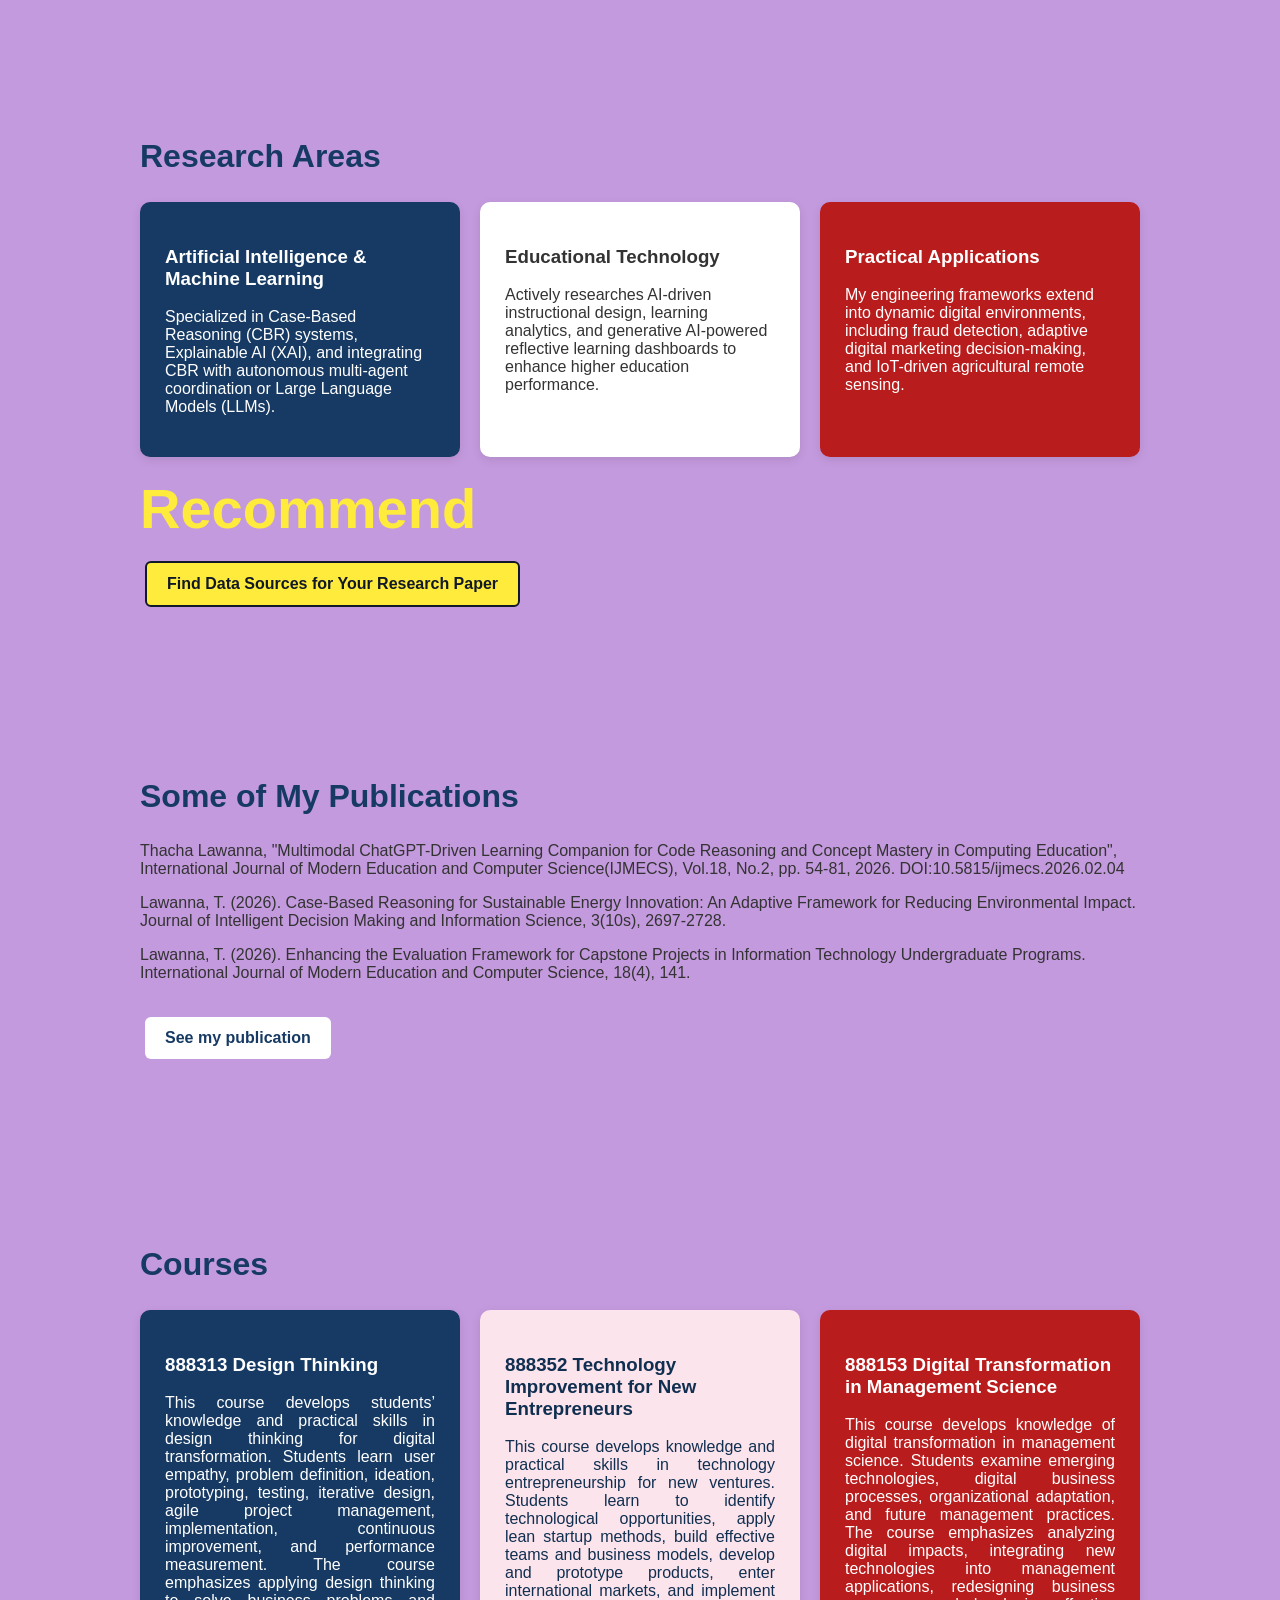
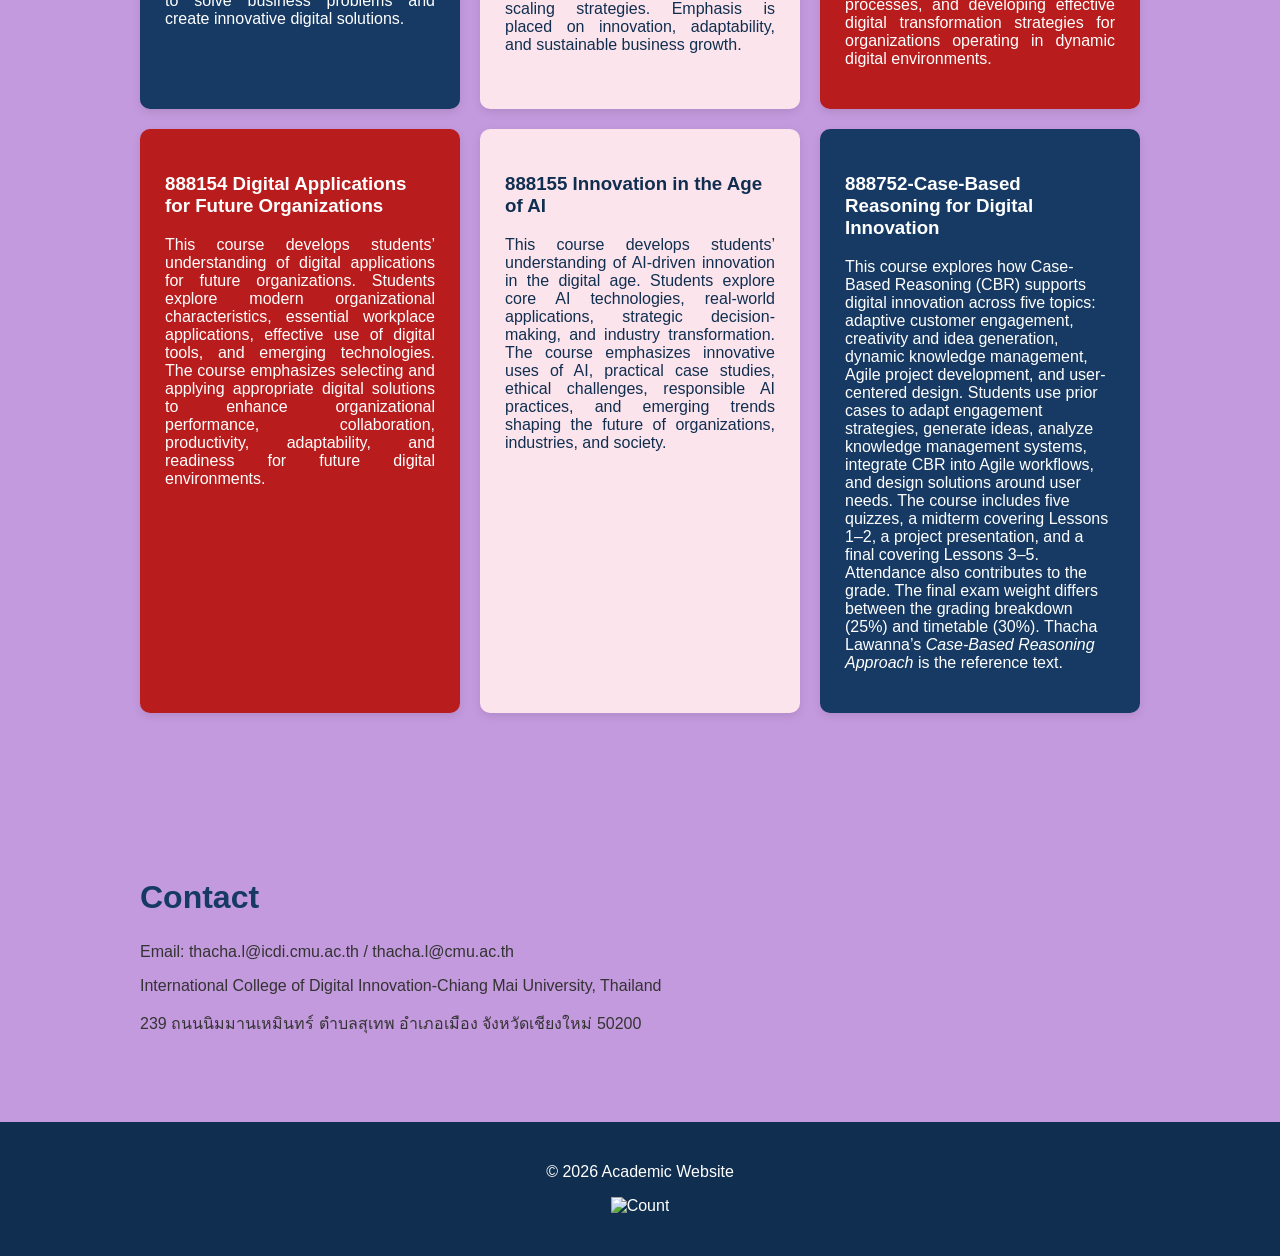
==== commit 689b8620: "Replace Research Methodology card with 888752 CBR course" ====
--- a/index.html
+++ b/index.html
@@ -707,10 +707,9 @@
 
 <div class="card">
 
-<h3>Research Methodology</h3>
-
-<p>
-How to use AI to write academic papers
+<h3>888752-Case-Based Reasoning for Digital Innovation</h3>
+<p>
+This course explores how Case-Based Reasoning (CBR) supports digital innovation across five topics: adaptive customer engagement, creativity and idea generation, dynamic knowledge management, Agile project development, and user-centered design. Students use prior cases to adapt engagement strategies, generate ideas, analyze knowledge management systems, integrate CBR into Agile workflows, and design solutions around user needs. The course includes five quizzes, a midterm covering Lessons 1–2, a project presentation, and a final covering Lessons 3–5. Attendance also contributes to the grade. The final exam weight differs between the grading breakdown (25%) and timetable (30%). Thacha Lawanna’s <em>Case-Based Reasoning Approach</em> is the reference text.
 </p>
 
 </div>
